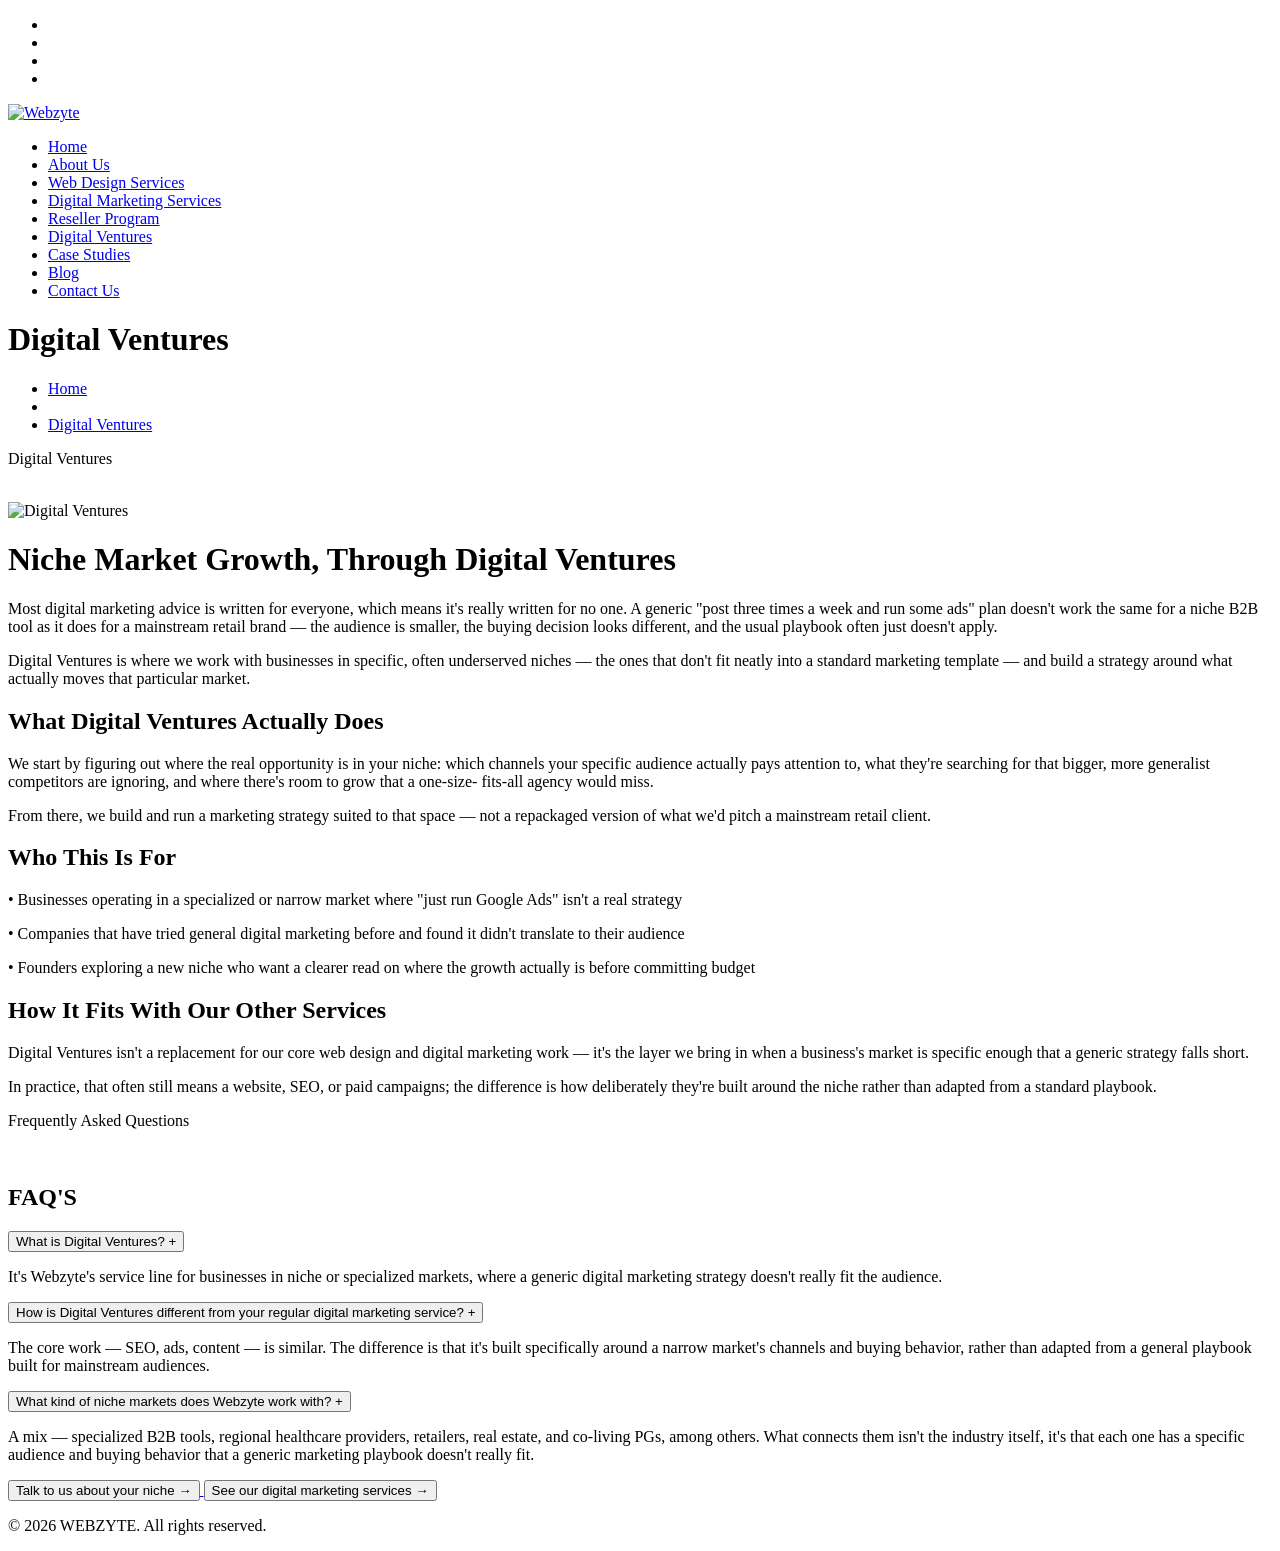
==== digital-ventures.html @ 85b888f3 "Add files via upload" ====
<!DOCTYPE html>
<html lang="en">

<head>

    <meta charset="UTF-8">
    <meta http-equiv="X-UA-Compatible" content="IE=edge">
    <meta name="viewport" content="width=device-width, initial-scale=1.0">

    <meta name="description"
        content="Webzyte's Digital Ventures helps businesses in niche markets find growth opportunities with digital marketing strategies built for their specific space.">

    <meta name="keywords"
        content="Digital Ventures, Niche Market Digital Marketing, Webzyte, Niche Marketing, Digital Marketing">

    <link rel="shortcut icon" href="images/favicon.ico" type="image/x-icon">
    <link rel="icon" href="images/favicon.ico" type="image/x-icon">

    <title>Niche Market Digital Marketing – Digital Ventures | Webzyte</title>

    <!-- CSS -->
    <link rel="stylesheet" href="plugins/css/bootstrap.min.css">
    <link rel="stylesheet" href="plugins/css/all.min.css">
    <link rel="stylesheet" href="plugins/css/owl.carousel.min.css">
    <link rel="stylesheet" href="plugins/css/style.css">
    <link rel="stylesheet" href="plugins/css/main.css">
    <link rel="stylesheet" href="plugins/css/responsive.css">
    <link rel="stylesheet" href="plugins/css/digital-ventures.css">

</head>


<body class="thetop digital-ventures-page">


    <div id="wrapper">


        <!-- =========================================
             CUSTOM CURSOR
        ========================================== -->

        <div class="box">

            <div class="custom-cursor">

                <div class="ball"></div>

            </div>

        </div>


        <!-- =========================================
             SOCIAL ICONS
        ========================================== -->

        <div class="social_fixed_icons">

            <ul class="f_s_i">

                <li>
                    <a href="#">
                        <i class="fab fa-facebook-f"></i>
                    </a>
                </li>

                <li>
                    <a href="#">
                        <i class="fab fa-twitter"></i>
                    </a>
                </li>

                <li>
                    <a href="#">
                        <i class="fab fa-instagram"></i>
                    </a>
                </li>

                <li>
                    <a href="#">
                        <i class="fab fa-youtube"></i>
                    </a>
                </li>

            </ul>

        </div>


        <!-- =========================================
             MAIN MENU
        ========================================== -->

        <div id="main_menu">

            <div class="logo">

                <a href="index.html">

                    <img src="images/logo.png"
                         alt="Webzyte"
                         class="img-responsive">

                </a>

            </div>


            <div id="nav">

                <div id="bars">

                    <a href="" onclick="return false;">

                        <i class="fas fa-bars bars"
                           aria-hidden="true"></i>

                    </a>

                    <a href="" onclick="return false;">

                        <i class="fa fa-times cross"
                           aria-hidden="true"></i>

                    </a>

                </div>

            </div>


            <div id="nav_links">
                <ul class="nav_links noselect">
                    <li><a href="index.html"> Home </a></li>
                    <li><a href="about.html"> About Us </a></li>
                    <li><a href="web-design-services.html"> Web Design Services </a></li>
                    <li><a href="digital-marketing-services.html"> Digital Marketing Services </a></li>
                    <li><a href="reseller-program.html">Reseller Program</a></li>
                    <li class="active"><a href="digital-ventures.html">Digital Ventures</a></li>
                    <li><a href="portfolio.html"> Case Studies </a></li>
                    <li><a href="blog.html">Blog</a></li>
                    <li><a href="contact.html"> Contact Us </a></li>
                </ul>
            </div>

        </div>


        <!-- =========================================
             BREADCRUMB
        ========================================== -->

        <div id="bredcum">

            <div class="container">

                <div class="row">

                    <div class="col-md-12">


                        <h1 class="bredcum_h">
                            Digital Ventures
                        </h1>


                        <ul class="bredcum_li">

                            <li>
                                <a href="index.html">
                                    Home
                                </a>
                            </li>

                            <li>
                                <i class="fa-solid fa-angle-right"></i>
                            </li>

                            <li>
                                <a href="digital-ventures.html">
                                    Digital Ventures
                                </a>
                            </li>

                        </ul>


                    </div>

                </div>

            </div>

        </div>


        <!-- =========================================
             MAIN CONTENT
        ========================================== -->

        <div id="about">

            <div class="container">


                <!-- SECTION HEADING -->

                <div class="row">

                    <div class="col-md-12">

                        <div class="secton_heading">

                            <p class="sh_p">
                                Digital Ventures
                            </p>

                            <img class="img-responsive"
                                 src="images/arrow.png"
                                 id="sh_arrow"
                                 alt="">

                        </div>

                    </div>

                </div>


                <!-- =========================================
                     INTRODUCTION
                ========================================== -->

                <div class="row"
                     id="responsive_column_reverse">


                    <div class="col-md-6">

                        <img class="img-responsive"
                             src="images/digital-ventures.png"
                             id="abt_img"
                             alt="Digital Ventures">

                    </div>


                    <div class="col-md-6">


                        <h1 class="abt_h">
                            Niche Market Growth, Through Digital Ventures
                        </h1>


                        <p class="abt_p">
                            Most digital marketing advice is written for
                            everyone, which means it's really written for no
                            one. A generic "post three times a week and run
                            some ads" plan doesn't work the same for a niche
                            B2B tool as it does for a mainstream retail brand
                            — the audience is smaller, the buying decision
                            looks different, and the usual playbook often
                            just doesn't apply.
                        </p>


                        <p class="abt_p">
                            Digital Ventures is where we work with businesses
                            in specific, often underserved niches — the ones
                            that don't fit neatly into a standard marketing
                            template — and build a strategy around what
                            actually moves that particular market.
                        </p>


                    </div>

                </div>


                <!-- =========================================
                     WHAT DIGITAL VENTURES ACTUALLY DOES
                ========================================== -->

                <div class="row">

                    <div class="col-md-12">


                        <h2 class="abt_ssh">
                            What Digital Ventures Actually Does
                        </h2>


                        <p class="abt_p">
                            We start by figuring out where the real
                            opportunity is in your niche: which channels
                            your specific audience actually pays attention
                            to, what they're searching for that bigger,
                            more generalist competitors are ignoring, and
                            where there's room to grow that a one-size-
                            fits-all agency would miss.
                        </p>


                        <p class="abt_p">
                            From there, we build and run a marketing strategy
                            suited to that space — not a repackaged version
                            of what we'd pitch a mainstream retail client.
                        </p>


                    </div>

                </div>


                <!-- =========================================
                     WHO THIS IS FOR
                ========================================== -->

                <div class="row">

                    <div class="col-md-12">


                        <h2 class="abt_ssh">
                            Who This Is For
                        </h2>


                        <p class="abt_p">
                            • Businesses operating in a specialized or narrow
                            market where "just run Google Ads" isn't a real
                            strategy
                        </p>


                        <p class="abt_p">
                            • Companies that have tried general digital
                            marketing before and found it didn't translate
                            to their audience
                        </p>


                        <p class="abt_p">
                            • Founders exploring a new niche who want a
                            clearer read on where the growth actually is
                            before committing budget
                        </p>


                    </div>

                </div>


                <!-- =========================================
                     HOW IT FITS WITH OTHER SERVICES
                ========================================== -->

                <div class="row">

                    <div class="col-md-12">


                        <h2 class="abt_ssh">
                            How It Fits With Our Other Services
                        </h2>


                        <p class="abt_p">
                            Digital Ventures isn't a replacement for our core
                            web design and digital marketing work — it's the
                            layer we bring in when a business's market is
                            specific enough that a generic strategy falls
                            short.
                        </p>


                        <p class="abt_p">
                            In practice, that often still means a website,
                            SEO, or paid campaigns; the difference is how
                            deliberately they're built around the niche
                            rather than adapted from a standard playbook.
                        </p>


                    </div>

                </div>


            </div>

        </div>


        <!-- =========================================
             FAQ
        ========================================== -->

        <section id="faq"
                 class="faq"
                 aria-labelledby="faq-heading">


            <div class="container">


                <!-- FAQ HEADING -->

                <div class="row">

                    <div class="col-md-12">

                        <div class="secton_heading">

                            <p class="sh_p">
                                Frequently Asked Questions
                            </p>

                            <img class="img-responsive"
                                 src="images/arrow.png"
                                 id="sh_arrow"
                                 alt="">

                        </div>

                    </div>

                </div>


                <div class="row">

                    <div class="col-md-12">

                        <h1 class="abt_h">
                            FAQ'S
                        </h1>

                    </div>

                </div>


                <!-- FAQ LIST -->

                <div class="row">

                    <div class="col-md-12">


                        <div class="faq-list"
                             id="faq-list">


                            <!-- FAQ 1 -->

                            <div class="faq-item open">

                                <button class="faq-q"
                                        aria-expanded="true">

                                    What is Digital Ventures?

                                    <span class="icon">
                                        +
                                    </span>

                                </button>


                                <div class="faq-a">

                                    <p>
                                        It's Webzyte's service line for
                                        businesses in niche or specialized
                                        markets, where a generic digital
                                        marketing strategy doesn't really
                                        fit the audience.
                                    </p>

                                </div>

                            </div>


                            <!-- FAQ 2 -->

                            <div class="faq-item">

                                <button class="faq-q"
                                        aria-expanded="false">

                                    How is Digital Ventures different from
                                    your regular digital marketing service?

                                    <span class="icon">
                                        +
                                    </span>

                                </button>


                                <div class="faq-a">

                                    <p>
                                        The core work — SEO, ads, content —
                                        is similar. The difference is that
                                        it's built specifically around a
                                        narrow market's channels and buying
                                        behavior, rather than adapted from
                                        a general playbook built for
                                        mainstream audiences.
                                    </p>

                                </div>

                            </div>


                            <!-- FAQ 3 -->

                            <div class="faq-item">

                                <button class="faq-q"
                                        aria-expanded="false">

                                    What kind of niche markets does Webzyte
                                    work with?

                                    <span class="icon">
                                        +
                                    </span>

                                </button>


                                <div class="faq-a">

                                    <p>
                                        A mix — specialized B2B tools,
                                        regional healthcare providers,
                                        retailers, real estate, and
                                        co-living PGs, among others. What
                                        connects them isn't the industry
                                        itself, it's that each one has a
                                        specific audience and buying behavior
                                        that a generic marketing playbook
                                        doesn't really fit.
                                    </p>

                                </div>

                            </div>


                        </div>


                        <!-- CTA BUTTONS -->

                        <div class="digital-ventures-buttons">

                            <a href="contact.html">
                               <button class="abt_btn">Talk to us about your niche →</button>
                            </a>


                            <a href="digital-marketing-services.html" ><button class="abt_btn">See our digital marketing services →</button> </a>

                        </div>


                    </div>

                </div>


            </div>

        </section>


        <!-- =========================================
             FOOTER
        ========================================== -->

        <div class="container">

            <div class="row">

                <div class="col-md-12">

                    <div id="copyrights">

                        <p class="copy_p">
                            &copy; 2026 WEBZYTE. All rights reserved.
                        </p>

                    </div>

                </div>

            </div>

        </div>


    </div>


    <!-- SCROLL TOP -->

    <div class="scrolltop">

        <div class="scroll icon">

            <i class="fa fa-4x fa-angle-up"></i>

        </div>

    </div>


    <!-- JAVASCRIPT -->

    <script src="plugins/js/jquery.min.js"></script>
    <script src="plugins/js/bootstrap.min.js"></script>
    <script src="plugins/js/owl.carousel.min.js"></script>
    <script src="plugins/js/main.js"></script>
    <script src="plugins/js/imgpopup.js"></script>


</body>

</html>
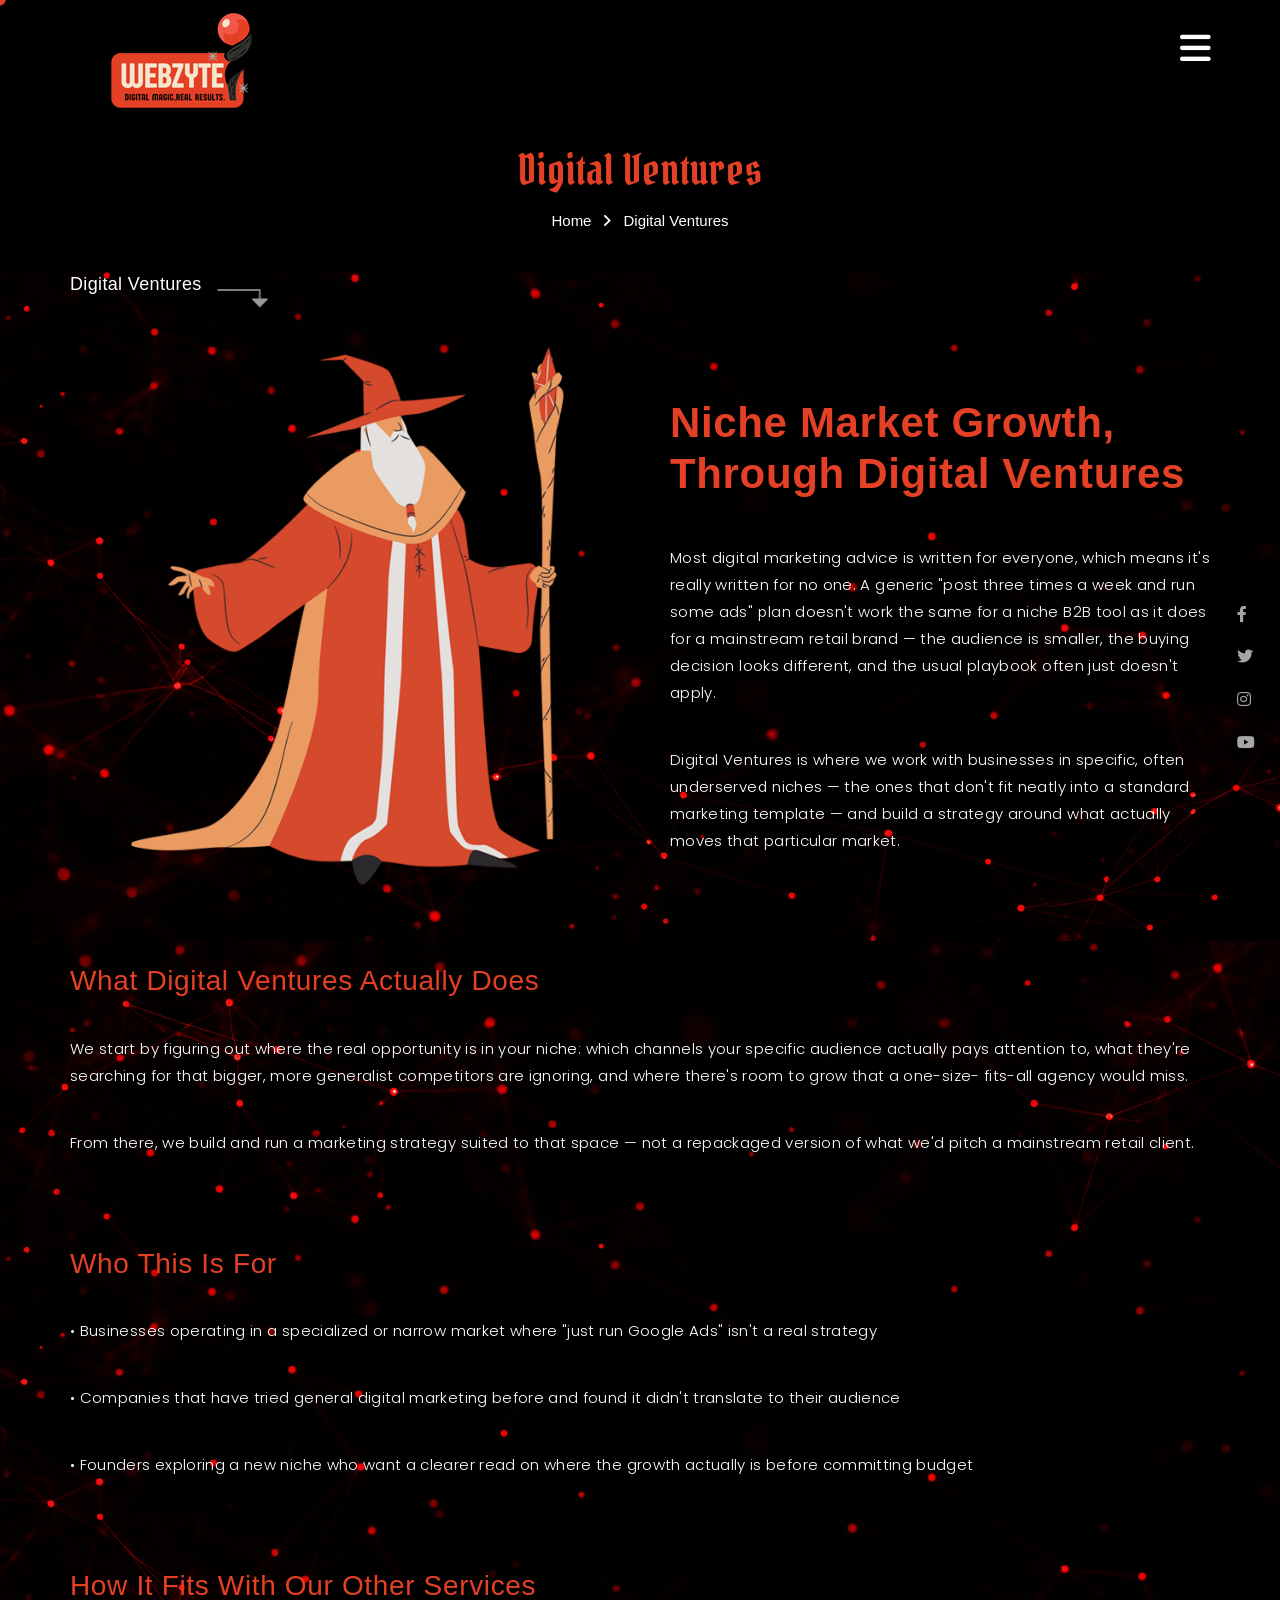
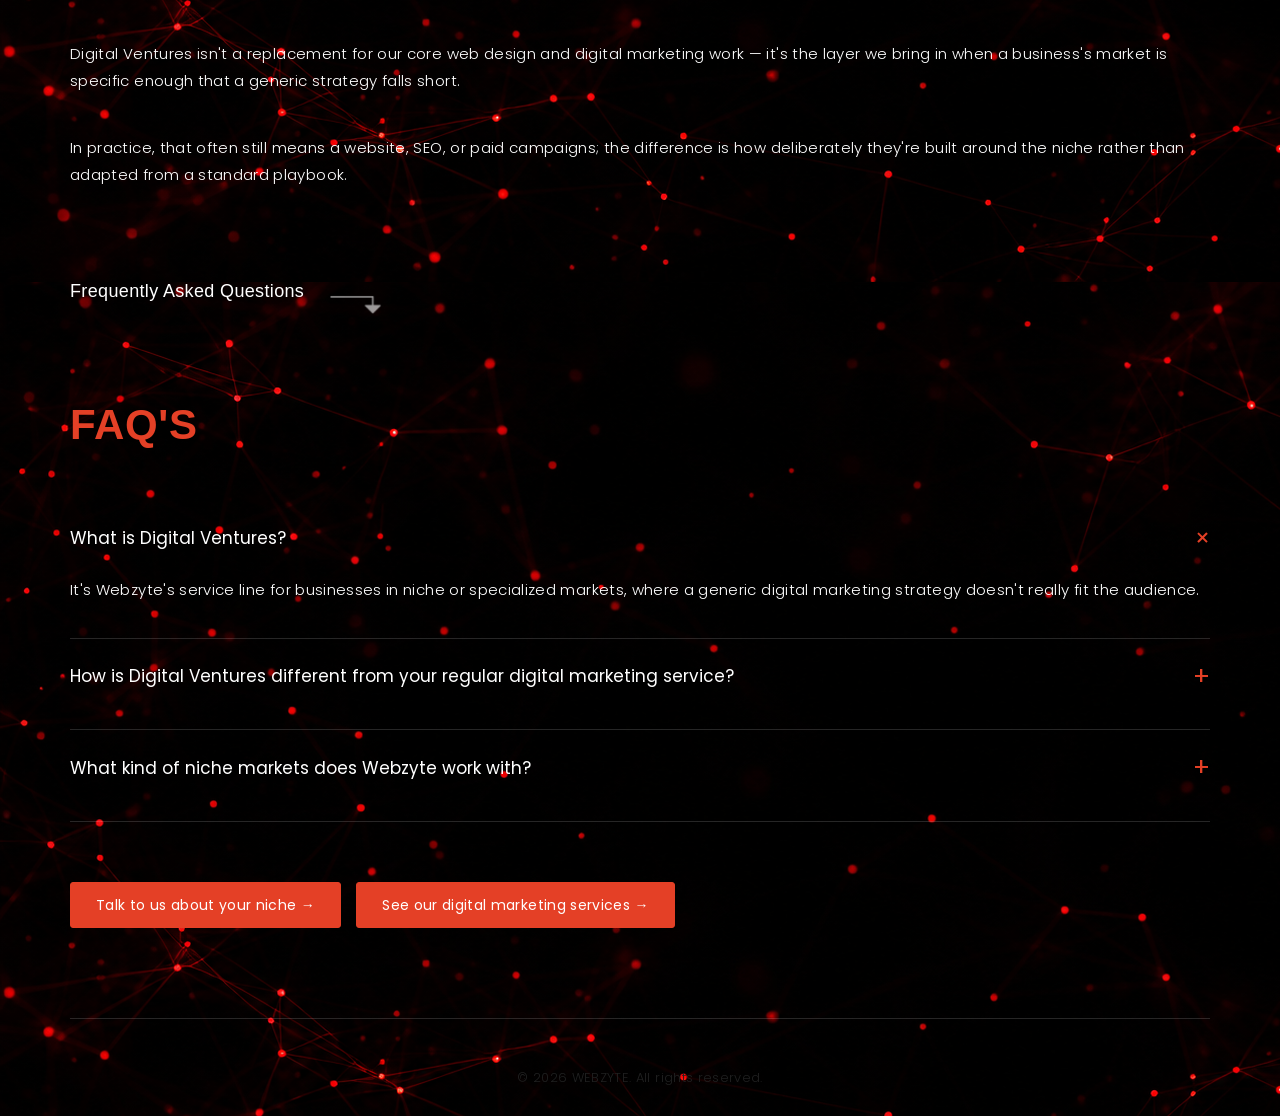
==== commit c625a8ff: "commit" ====
--- a/digital-ventures.html
+++ b/digital-ventures.html
@@ -1,641 +1,641 @@
-<!DOCTYPE html>
-<html lang="en">
-
-<head>
-
-    <meta charset="UTF-8">
-    <meta http-equiv="X-UA-Compatible" content="IE=edge">
-    <meta name="viewport" content="width=device-width, initial-scale=1.0">
-
-    <meta name="description"
-        content="Webzyte's Digital Ventures helps businesses in niche markets find growth opportunities with digital marketing strategies built for their specific space.">
-
-    <meta name="keywords"
-        content="Digital Ventures, Niche Market Digital Marketing, Webzyte, Niche Marketing, Digital Marketing">
-
-    <link rel="shortcut icon" href="images/favicon.ico" type="image/x-icon">
-    <link rel="icon" href="images/favicon.ico" type="image/x-icon">
-
-    <title>Niche Market Digital Marketing – Digital Ventures | Webzyte</title>
-
-    <!-- CSS -->
-    <link rel="stylesheet" href="plugins/css/bootstrap.min.css">
-    <link rel="stylesheet" href="plugins/css/all.min.css">
-    <link rel="stylesheet" href="plugins/css/owl.carousel.min.css">
-    <link rel="stylesheet" href="plugins/css/style.css">
-    <link rel="stylesheet" href="plugins/css/main.css">
-    <link rel="stylesheet" href="plugins/css/responsive.css">
-    <link rel="stylesheet" href="plugins/css/digital-ventures.css">
-
-</head>
-
-
-<body class="thetop digital-ventures-page">
-
-
-    <div id="wrapper">
-
-
-        <!-- =========================================
-             CUSTOM CURSOR
-        ========================================== -->
-
-        <div class="box">
-
-            <div class="custom-cursor">
-
-                <div class="ball"></div>
-
-            </div>
-
-        </div>
-
-
-        <!-- =========================================
-             SOCIAL ICONS
-        ========================================== -->
-
-        <div class="social_fixed_icons">
-
-            <ul class="f_s_i">
-
-                <li>
-                    <a href="#">
-                        <i class="fab fa-facebook-f"></i>
-                    </a>
-                </li>
-
-                <li>
-                    <a href="#">
-                        <i class="fab fa-twitter"></i>
-                    </a>
-                </li>
-
-                <li>
-                    <a href="#">
-                        <i class="fab fa-instagram"></i>
-                    </a>
-                </li>
-
-                <li>
-                    <a href="#">
-                        <i class="fab fa-youtube"></i>
-                    </a>
-                </li>
-
-            </ul>
-
-        </div>
-
-
-        <!-- =========================================
-             MAIN MENU
-        ========================================== -->
-
-        <div id="main_menu">
-
-            <div class="logo">
-
-                <a href="index.html">
-
-                    <img src="images/logo.png"
-                         alt="Webzyte"
-                         class="img-responsive">
-
-                </a>
-
-            </div>
-
-
-            <div id="nav">
-
-                <div id="bars">
-
-                    <a href="" onclick="return false;">
-
-                        <i class="fas fa-bars bars"
-                           aria-hidden="true"></i>
-
-                    </a>
-
-                    <a href="" onclick="return false;">
-
-                        <i class="fa fa-times cross"
-                           aria-hidden="true"></i>
-
-                    </a>
-
-                </div>
-
-            </div>
-
-
-            <div id="nav_links">
-                <ul class="nav_links noselect">
-                    <li><a href="index.html"> Home </a></li>
-                    <li><a href="about.html"> About Us </a></li>
-                    <li><a href="web-design-services.html"> Web Design Services </a></li>
-                    <li><a href="digital-marketing-services.html"> Digital Marketing Services </a></li>
-                    <li><a href="reseller-program.html">Reseller Program</a></li>
-                    <li class="active"><a href="digital-ventures.html">Digital Ventures</a></li>
-                    <li><a href="portfolio.html"> Case Studies </a></li>
-                    <li><a href="blog.html">Blog</a></li>
-                    <li><a href="contact.html"> Contact Us </a></li>
-                </ul>
-            </div>
-
-        </div>
-
-
-        <!-- =========================================
-             BREADCRUMB
-        ========================================== -->
-
-        <div id="bredcum">
-
-            <div class="container">
-
-                <div class="row">
-
-                    <div class="col-md-12">
-
-
-                        <h1 class="bredcum_h">
-                            Digital Ventures
-                        </h1>
-
-
-                        <ul class="bredcum_li">
-
-                            <li>
-                                <a href="index.html">
-                                    Home
-                                </a>
-                            </li>
-
-                            <li>
-                                <i class="fa-solid fa-angle-right"></i>
-                            </li>
-
-                            <li>
-                                <a href="digital-ventures.html">
-                                    Digital Ventures
-                                </a>
-                            </li>
-
-                        </ul>
-
-
-                    </div>
-
-                </div>
-
-            </div>
-
-        </div>
-
-
-        <!-- =========================================
-             MAIN CONTENT
-        ========================================== -->
-
-        <div id="about">
-
-            <div class="container">
-
-
-                <!-- SECTION HEADING -->
-
-                <div class="row">
-
-                    <div class="col-md-12">
-
-                        <div class="secton_heading">
-
-                            <p class="sh_p">
-                                Digital Ventures
-                            </p>
-
-                            <img class="img-responsive"
-                                 src="images/arrow.png"
-                                 id="sh_arrow"
-                                 alt="">
-
-                        </div>
-
-                    </div>
-
-                </div>
-
-
-                <!-- =========================================
-                     INTRODUCTION
-                ========================================== -->
-
-                <div class="row"
-                     id="responsive_column_reverse">
-
-
-                    <div class="col-md-6">
-
-                        <img class="img-responsive"
-                             src="images/digital-ventures.png"
-                             id="abt_img"
-                             alt="Digital Ventures">
-
-                    </div>
-
-
-                    <div class="col-md-6">
-
-
-                        <h1 class="abt_h">
-                            Niche Market Growth, Through Digital Ventures
-                        </h1>
-
-
-                        <p class="abt_p">
-                            Most digital marketing advice is written for
-                            everyone, which means it's really written for no
-                            one. A generic "post three times a week and run
-                            some ads" plan doesn't work the same for a niche
-                            B2B tool as it does for a mainstream retail brand
-                            — the audience is smaller, the buying decision
-                            looks different, and the usual playbook often
-                            just doesn't apply.
-                        </p>
-
-
-                        <p class="abt_p">
-                            Digital Ventures is where we work with businesses
-                            in specific, often underserved niches — the ones
-                            that don't fit neatly into a standard marketing
-                            template — and build a strategy around what
-                            actually moves that particular market.
-                        </p>
-
-
-                    </div>
-
-                </div>
-
-
-                <!-- =========================================
-                     WHAT DIGITAL VENTURES ACTUALLY DOES
-                ========================================== -->
-
-                <div class="row">
-
-                    <div class="col-md-12">
-
-
-                        <h2 class="abt_ssh">
-                            What Digital Ventures Actually Does
-                        </h2>
-
-
-                        <p class="abt_p">
-                            We start by figuring out where the real
-                            opportunity is in your niche: which channels
-                            your specific audience actually pays attention
-                            to, what they're searching for that bigger,
-                            more generalist competitors are ignoring, and
-                            where there's room to grow that a one-size-
-                            fits-all agency would miss.
-                        </p>
-
-
-                        <p class="abt_p">
-                            From there, we build and run a marketing strategy
-                            suited to that space — not a repackaged version
-                            of what we'd pitch a mainstream retail client.
-                        </p>
-
-
-                    </div>
-
-                </div>
-
-
-                <!-- =========================================
-                     WHO THIS IS FOR
-                ========================================== -->
-
-                <div class="row">
-
-                    <div class="col-md-12">
-
-
-                        <h2 class="abt_ssh">
-                            Who This Is For
-                        </h2>
-
-
-                        <p class="abt_p">
-                            • Businesses operating in a specialized or narrow
-                            market where "just run Google Ads" isn't a real
-                            strategy
-                        </p>
-
-
-                        <p class="abt_p">
-                            • Companies that have tried general digital
-                            marketing before and found it didn't translate
-                            to their audience
-                        </p>
-
-
-                        <p class="abt_p">
-                            • Founders exploring a new niche who want a
-                            clearer read on where the growth actually is
-                            before committing budget
-                        </p>
-
-
-                    </div>
-
-                </div>
-
-
-                <!-- =========================================
-                     HOW IT FITS WITH OTHER SERVICES
-                ========================================== -->
-
-                <div class="row">
-
-                    <div class="col-md-12">
-
-
-                        <h2 class="abt_ssh">
-                            How It Fits With Our Other Services
-                        </h2>
-
-
-                        <p class="abt_p">
-                            Digital Ventures isn't a replacement for our core
-                            web design and digital marketing work — it's the
-                            layer we bring in when a business's market is
-                            specific enough that a generic strategy falls
-                            short.
-                        </p>
-
-
-                        <p class="abt_p">
-                            In practice, that often still means a website,
-                            SEO, or paid campaigns; the difference is how
-                            deliberately they're built around the niche
-                            rather than adapted from a standard playbook.
-                        </p>
-
-
-                    </div>
-
-                </div>
-
-
-            </div>
-
-        </div>
-
-
-        <!-- =========================================
-             FAQ
-        ========================================== -->
-
-        <section id="faq"
-                 class="faq"
-                 aria-labelledby="faq-heading">
-
-
-            <div class="container">
-
-
-                <!-- FAQ HEADING -->
-
-                <div class="row">
-
-                    <div class="col-md-12">
-
-                        <div class="secton_heading">
-
-                            <p class="sh_p">
-                                Frequently Asked Questions
-                            </p>
-
-                            <img class="img-responsive"
-                                 src="images/arrow.png"
-                                 id="sh_arrow"
-                                 alt="">
-
-                        </div>
-
-                    </div>
-
-                </div>
-
-
-                <div class="row">
-
-                    <div class="col-md-12">
-
-                        <h1 class="abt_h">
-                            FAQ'S
-                        </h1>
-
-                    </div>
-
-                </div>
-
-
-                <!-- FAQ LIST -->
-
-                <div class="row">
-
-                    <div class="col-md-12">
-
-
-                        <div class="faq-list"
-                             id="faq-list">
-
-
-                            <!-- FAQ 1 -->
-
-                            <div class="faq-item open">
-
-                                <button class="faq-q"
-                                        aria-expanded="true">
-
-                                    What is Digital Ventures?
-
-                                    <span class="icon">
-                                        +
-                                    </span>
-
-                                </button>
-
-
-                                <div class="faq-a">
-
-                                    <p>
-                                        It's Webzyte's service line for
-                                        businesses in niche or specialized
-                                        markets, where a generic digital
-                                        marketing strategy doesn't really
-                                        fit the audience.
-                                    </p>
-
-                                </div>
-
-                            </div>
-
-
-                            <!-- FAQ 2 -->
-
-                            <div class="faq-item">
-
-                                <button class="faq-q"
-                                        aria-expanded="false">
-
-                                    How is Digital Ventures different from
-                                    your regular digital marketing service?
-
-                                    <span class="icon">
-                                        +
-                                    </span>
-
-                                </button>
-
-
-                                <div class="faq-a">
-
-                                    <p>
-                                        The core work — SEO, ads, content —
-                                        is similar. The difference is that
-                                        it's built specifically around a
-                                        narrow market's channels and buying
-                                        behavior, rather than adapted from
-                                        a general playbook built for
-                                        mainstream audiences.
-                                    </p>
-
-                                </div>
-
-                            </div>
-
-
-                            <!-- FAQ 3 -->
-
-                            <div class="faq-item">
-
-                                <button class="faq-q"
-                                        aria-expanded="false">
-
-                                    What kind of niche markets does Webzyte
-                                    work with?
-
-                                    <span class="icon">
-                                        +
-                                    </span>
-
-                                </button>
-
-
-                                <div class="faq-a">
-
-                                    <p>
-                                        A mix — specialized B2B tools,
-                                        regional healthcare providers,
-                                        retailers, real estate, and
-                                        co-living PGs, among others. What
-                                        connects them isn't the industry
-                                        itself, it's that each one has a
-                                        specific audience and buying behavior
-                                        that a generic marketing playbook
-                                        doesn't really fit.
-                                    </p>
-
-                                </div>
-
-                            </div>
-
-
-                        </div>
-
-
-                        <!-- CTA BUTTONS -->
-
-                        <div class="digital-ventures-buttons">
-
-                            <a href="contact.html">
-                               <button class="abt_btn">Talk to us about your niche →</button>
-                            </a>
-
-
-                            <a href="digital-marketing-services.html" ><button class="abt_btn">See our digital marketing services →</button> </a>
-
-                        </div>
-
-
-                    </div>
-
-                </div>
-
-
-            </div>
-
-        </section>
-
-
-        <!-- =========================================
-             FOOTER
-        ========================================== -->
-
-        <div class="container">
-
-            <div class="row">
-
-                <div class="col-md-12">
-
-                    <div id="copyrights">
-
-                        <p class="copy_p">
-                            &copy; 2026 WEBZYTE. All rights reserved.
-                        </p>
-
-                    </div>
-
-                </div>
-
-            </div>
-
-        </div>
-
-
-    </div>
-
-
-    <!-- SCROLL TOP -->
-
-    <div class="scrolltop">
-
-        <div class="scroll icon">
-
-            <i class="fa fa-4x fa-angle-up"></i>
-
-        </div>
-
-    </div>
-
-
-    <!-- JAVASCRIPT -->
-
-    <script src="plugins/js/jquery.min.js"></script>
-    <script src="plugins/js/bootstrap.min.js"></script>
-    <script src="plugins/js/owl.carousel.min.js"></script>
-    <script src="plugins/js/main.js"></script>
-    <script src="plugins/js/imgpopup.js"></script>
-
-
-</body>
-
+<!DOCTYPE html>
+<html lang="en">
+
+<head>
+
+    <meta charset="UTF-8">
+    <meta http-equiv="X-UA-Compatible" content="IE=edge">
+    <meta name="viewport" content="width=device-width, initial-scale=1.0">
+
+    <meta name="description"
+        content="Webzyte's Digital Ventures helps businesses in niche markets find growth opportunities with digital marketing strategies built for their specific space.">
+
+    <meta name="keywords"
+        content="Digital Ventures, Niche Market Digital Marketing, Webzyte, Niche Marketing, Digital Marketing">
+
+    <link rel="shortcut icon" href="images/favicon.ico" type="image/x-icon">
+    <link rel="icon" href="images/favicon.ico" type="image/x-icon">
+
+    <title>Niche Market Digital Marketing – Digital Ventures | Webzyte</title>
+
+    <!-- CSS -->
+    <link rel="stylesheet" href="plugins/css/bootstrap.min.css">
+    <link rel="stylesheet" href="plugins/css/all.min.css">
+    <link rel="stylesheet" href="plugins/css/owl.carousel.min.css">
+    <link rel="stylesheet" href="plugins/css/style.css">
+    <link rel="stylesheet" href="plugins/css/main.css">
+    <link rel="stylesheet" href="plugins/css/responsive.css">
+    <link rel="stylesheet" href="plugins/css/digital-ventures.css">
+
+</head>
+
+
+<body class="thetop digital-ventures-page">
+
+
+    <div id="wrapper">
+
+
+        <!-- =========================================
+             CUSTOM CURSOR
+        ========================================== -->
+
+        <div class="box">
+
+            <div class="custom-cursor">
+
+                <div class="ball"></div>
+
+            </div>
+
+        </div>
+
+
+        <!-- =========================================
+             SOCIAL ICONS
+        ========================================== -->
+
+        <div class="social_fixed_icons">
+
+            <ul class="f_s_i">
+
+                <li>
+                    <a href="#">
+                        <i class="fab fa-facebook-f"></i>
+                    </a>
+                </li>
+
+                <li>
+                    <a href="#">
+                        <i class="fab fa-twitter"></i>
+                    </a>
+                </li>
+
+                <li>
+                    <a href="#">
+                        <i class="fab fa-instagram"></i>
+                    </a>
+                </li>
+
+                <li>
+                    <a href="#">
+                        <i class="fab fa-youtube"></i>
+                    </a>
+                </li>
+
+            </ul>
+
+        </div>
+
+
+        <!-- =========================================
+             MAIN MENU
+        ========================================== -->
+
+        <div id="main_menu">
+
+            <div class="logo">
+
+                <a href="index.html">
+
+                    <img src="images/logo.png"
+                         alt="Webzyte"
+                         class="img-responsive">
+
+                </a>
+
+            </div>
+
+
+            <div id="nav">
+
+                <div id="bars">
+
+                    <a href="" onclick="return false;">
+
+                        <i class="fas fa-bars bars"
+                           aria-hidden="true"></i>
+
+                    </a>
+
+                    <a href="" onclick="return false;">
+
+                        <i class="fa fa-times cross"
+                           aria-hidden="true"></i>
+
+                    </a>
+
+                </div>
+
+            </div>
+
+
+            <div id="nav_links">
+                <ul class="nav_links noselect">
+                    <li><a href="index.html"> Home </a></li>
+                    <li><a href="about.html"> About Us </a></li>
+                    <li><a href="web-design-services.html"> Web Design Services </a></li>
+                    <li><a href="digital-marketing-services.html"> Digital Marketing Services </a></li>
+                    <li><a href="reseller-program.html">Reseller Program</a></li>
+                    <li class="active"><a href="digital-ventures.html">Digital Ventures</a></li>
+                    <li><a href="portfolio.html"> Case Studies </a></li>
+                    <li><a href="blog.html">Blog</a></li>
+                    <li><a href="contact.html"> Contact Us </a></li>
+                </ul>
+            </div>
+
+        </div>
+
+
+        <!-- =========================================
+             BREADCRUMB
+        ========================================== -->
+
+        <div id="bredcum">
+
+            <div class="container">
+
+                <div class="row">
+
+                    <div class="col-md-12">
+
+
+                        <h1 class="bredcum_h">
+                            Digital Ventures
+                        </h1>
+
+
+                        <ul class="bredcum_li">
+
+                            <li>
+                                <a href="index.html">
+                                    Home
+                                </a>
+                            </li>
+
+                            <li>
+                                <i class="fa-solid fa-angle-right"></i>
+                            </li>
+
+                            <li>
+                                <a href="digital-ventures.html">
+                                    Digital Ventures
+                                </a>
+                            </li>
+
+                        </ul>
+
+
+                    </div>
+
+                </div>
+
+            </div>
+
+        </div>
+
+
+        <!-- =========================================
+             MAIN CONTENT
+        ========================================== -->
+
+        <div id="about">
+
+            <div class="container">
+
+
+                <!-- SECTION HEADING -->
+
+                <div class="row">
+
+                    <div class="col-md-12">
+
+                        <div class="secton_heading">
+
+                            <p class="sh_p">
+                                Digital Ventures
+                            </p>
+
+                            <img class="img-responsive"
+                                 src="images/arrow.png"
+                                 id="sh_arrow"
+                                 alt="">
+
+                        </div>
+
+                    </div>
+
+                </div>
+
+
+                <!-- =========================================
+                     INTRODUCTION
+                ========================================== -->
+
+                <div class="row"
+                     id="responsive_column_reverse">
+
+
+                    <div class="col-md-6">
+
+                        <img class="img-responsive"
+                             src="images/digital-ventures.png"
+                             id="abt_img"
+                             alt="Digital Ventures">
+
+                    </div>
+
+
+                    <div class="col-md-6">
+
+
+                        <h1 class="abt_h">
+                            Niche Market Growth, Through Digital Ventures
+                        </h1>
+
+
+                        <p class="abt_p">
+                            Most digital marketing advice is written for
+                            everyone, which means it's really written for no
+                            one. A generic "post three times a week and run
+                            some ads" plan doesn't work the same for a niche
+                            B2B tool as it does for a mainstream retail brand
+                            — the audience is smaller, the buying decision
+                            looks different, and the usual playbook often
+                            just doesn't apply.
+                        </p>
+
+
+                        <p class="abt_p">
+                            Digital Ventures is where we work with businesses
+                            in specific, often underserved niches — the ones
+                            that don't fit neatly into a standard marketing
+                            template — and build a strategy around what
+                            actually moves that particular market.
+                        </p>
+
+
+                    </div>
+
+                </div>
+
+
+                <!-- =========================================
+                     WHAT DIGITAL VENTURES ACTUALLY DOES
+                ========================================== -->
+
+                <div class="row">
+
+                    <div class="col-md-12">
+
+
+                        <h2 class="abt_ssh">
+                            What Digital Ventures Actually Does
+                        </h2>
+
+
+                        <p class="abt_p">
+                            We start by figuring out where the real
+                            opportunity is in your niche: which channels
+                            your specific audience actually pays attention
+                            to, what they're searching for that bigger,
+                            more generalist competitors are ignoring, and
+                            where there's room to grow that a one-size-
+                            fits-all agency would miss.
+                        </p>
+
+
+                        <p class="abt_p">
+                            From there, we build and run a marketing strategy
+                            suited to that space — not a repackaged version
+                            of what we'd pitch a mainstream retail client.
+                        </p>
+
+
+                    </div>
+
+                </div>
+
+
+                <!-- =========================================
+                     WHO THIS IS FOR
+                ========================================== -->
+
+                <div class="row">
+
+                    <div class="col-md-12">
+
+
+                        <h2 class="abt_ssh">
+                            Who This Is For
+                        </h2>
+
+
+                        <p class="abt_p">
+                            • Businesses operating in a specialized or narrow
+                            market where "just run Google Ads" isn't a real
+                            strategy
+                        </p>
+
+
+                        <p class="abt_p">
+                            • Companies that have tried general digital
+                            marketing before and found it didn't translate
+                            to their audience
+                        </p>
+
+
+                        <p class="abt_p">
+                            • Founders exploring a new niche who want a
+                            clearer read on where the growth actually is
+                            before committing budget
+                        </p>
+
+
+                    </div>
+
+                </div>
+
+
+                <!-- =========================================
+                     HOW IT FITS WITH OTHER SERVICES
+                ========================================== -->
+
+                <div class="row">
+
+                    <div class="col-md-12">
+
+
+                        <h2 class="abt_ssh">
+                            How It Fits With Our Other Services
+                        </h2>
+
+
+                        <p class="abt_p">
+                            Digital Ventures isn't a replacement for our core
+                            web design and digital marketing work — it's the
+                            layer we bring in when a business's market is
+                            specific enough that a generic strategy falls
+                            short.
+                        </p>
+
+
+                        <p class="abt_p">
+                            In practice, that often still means a website,
+                            SEO, or paid campaigns; the difference is how
+                            deliberately they're built around the niche
+                            rather than adapted from a standard playbook.
+                        </p>
+
+
+                    </div>
+
+                </div>
+
+
+            </div>
+
+        </div>
+
+
+        <!-- =========================================
+             FAQ
+        ========================================== -->
+
+        <section id="faq"
+                 class="faq"
+                 aria-labelledby="faq-heading">
+
+
+            <div class="container">
+
+
+                <!-- FAQ HEADING -->
+
+                <div class="row">
+
+                    <div class="col-md-12">
+
+                        <div class="secton_heading">
+
+                            <p class="sh_p">
+                                Frequently Asked Questions
+                            </p>
+
+                            <img class="img-responsive"
+                                 src="images/arrow.png"
+                                 id="sh_arrow"
+                                 alt="">
+
+                        </div>
+
+                    </div>
+
+                </div>
+
+
+                <div class="row">
+
+                    <div class="col-md-12">
+
+                        <h1 class="abt_h">
+                            FAQ'S
+                        </h1>
+
+                    </div>
+
+                </div>
+
+
+                <!-- FAQ LIST -->
+
+                <div class="row">
+
+                    <div class="col-md-12">
+
+
+                        <div class="faq-list"
+                             id="faq-list">
+
+
+                            <!-- FAQ 1 -->
+
+                            <div class="faq-item open">
+
+                                <button class="faq-q"
+                                        aria-expanded="true">
+
+                                    What is Digital Ventures?
+
+                                    <span class="icon">
+                                        +
+                                    </span>
+
+                                </button>
+
+
+                                <div class="faq-a">
+
+                                    <p>
+                                        It's Webzyte's service line for
+                                        businesses in niche or specialized
+                                        markets, where a generic digital
+                                        marketing strategy doesn't really
+                                        fit the audience.
+                                    </p>
+
+                                </div>
+
+                            </div>
+
+
+                            <!-- FAQ 2 -->
+
+                            <div class="faq-item">
+
+                                <button class="faq-q"
+                                        aria-expanded="false">
+
+                                    How is Digital Ventures different from
+                                    your regular digital marketing service?
+
+                                    <span class="icon">
+                                        +
+                                    </span>
+
+                                </button>
+
+
+                                <div class="faq-a">
+
+                                    <p>
+                                        The core work — SEO, ads, content —
+                                        is similar. The difference is that
+                                        it's built specifically around a
+                                        narrow market's channels and buying
+                                        behavior, rather than adapted from
+                                        a general playbook built for
+                                        mainstream audiences.
+                                    </p>
+
+                                </div>
+
+                            </div>
+
+
+                            <!-- FAQ 3 -->
+
+                            <div class="faq-item">
+
+                                <button class="faq-q"
+                                        aria-expanded="false">
+
+                                    What kind of niche markets does Webzyte
+                                    work with?
+
+                                    <span class="icon">
+                                        +
+                                    </span>
+
+                                </button>
+
+
+                                <div class="faq-a">
+
+                                    <p>
+                                        A mix — specialized B2B tools,
+                                        regional healthcare providers,
+                                        retailers, real estate, and
+                                        co-living PGs, among others. What
+                                        connects them isn't the industry
+                                        itself, it's that each one has a
+                                        specific audience and buying behavior
+                                        that a generic marketing playbook
+                                        doesn't really fit.
+                                    </p>
+
+                                </div>
+
+                            </div>
+
+
+                        </div>
+
+
+                        <!-- CTA BUTTONS -->
+
+                        <div class="digital-ventures-buttons">
+
+                            <a href="contact.html">
+                               <button class="abt_btn">Talk to us about your niche →</button>
+                            </a>
+
+
+                            <a href="digital-marketing-services.html" ><button class="abt_btn">See our digital marketing services →</button> </a>
+
+                        </div>
+
+
+                    </div>
+
+                </div>
+
+
+            </div>
+
+        </section>
+
+
+        <!-- =========================================
+             FOOTER
+        ========================================== -->
+
+        <div class="container">
+
+            <div class="row">
+
+                <div class="col-md-12">
+
+                    <div id="copyrights">
+
+                        <p class="copy_p">
+                            &copy; 2026 WEBZYTE. All rights reserved.
+                        </p>
+
+                    </div>
+
+                </div>
+
+            </div>
+
+        </div>
+
+
+    </div>
+
+
+    <!-- SCROLL TOP -->
+
+    <div class="scrolltop">
+
+        <div class="scroll icon">
+
+            <i class="fa fa-4x fa-angle-up"></i>
+
+        </div>
+
+    </div>
+
+
+    <!-- JAVASCRIPT -->
+
+    <script src="plugins/js/jquery.min.js"></script>
+    <script src="plugins/js/bootstrap.min.js"></script>
+    <script src="plugins/js/owl.carousel.min.js"></script>
+    <script src="plugins/js/main.js"></script>
+    <script src="plugins/js/imgpopup.js"></script>
+
+
+</body>
+
 </html>
--- a/plugins/css/style.css
+++ b/plugins/css/style.css
@@ -0,0 +1,3032 @@
+
+
+
+* {
+    text-shadow: none !important;
+}
+
+body {
+    font-size: 15px !important;
+    -webkit-font-smoothing: antialiased;
+    -moz-font-smoothing: antialiased;
+    -o-font-smoothing: antialiased;
+    
+}
+.thetop{
+background-image: url(/images/backgroun.jpeg);
+}
+
+a {
+    text-decoration: none;
+    color: inherit !important;
+    background: inherit !important;
+    display: contents;
+}
+
+a:hover {
+    text-decoration: none;
+    background: inherit !important;
+    color: inherit !important;
+}
+a:focus {
+    text-decoration: none;
+    background: inherit !important;
+    color: inherit !important;
+}
+
+.no-gutter>[class*='col-'] {
+    padding-right: 0 !important;
+    padding-left: 0 !important;
+}
+
+.no-margin {
+    margin-left: 0 !important;
+    margin-right: 0 !important;
+}
+
+p {
+    color: var(--secondary-color);
+    font-family: 'Poppins', sans-serif;
+    font-weight: 300;
+    line-height: 27px;
+}
+
+ol,
+ul {
+    margin: 0 !important;
+}
+
+p,
+h1,
+h2,
+h3,
+h4,
+h5,
+h6 {
+    margin: 0 !important;
+    padding: 0 !important;
+}
+
+
+.pt-5 {
+    padding-top: 5px !important;
+}
+
+.pb-5 {
+    padding-bottom: 5px !important;
+}
+
+.pb-50 {
+    padding-bottom: 50px !important;
+}
+
+.pt-10 {
+    padding-top: 10px !important;
+}
+
+.pb-10 {
+    padding-bottom: 10px !important;
+}
+
+.pt-15 {
+    padding-top: 15px !important;
+}
+
+.pb-15 {
+    padding-bottom: 15px !important;
+}
+
+.pt-20 {
+    padding-top: 20px !important;
+}
+
+.pb-20 {
+    padding-bottom: 20px !important;
+}
+
+.pt-25 {
+    padding-top: 25px !important;
+}
+
+.pb-25 {
+    padding-bottom: 25px !important;
+}
+
+.pt-30 {
+    padding-top: 30px !important;
+}
+
+.pb-30 {
+    padding-bottom: 30px !important;
+}
+
+.pt-35 {
+    padding-top: 35px !important;
+}
+
+.pt-40 {
+    padding-top: 40px !important;
+}
+
+.pt-50 {
+    padding-top: 50px !important;
+}
+
+.pt-60 {
+    padding-top: 60px !important;
+}
+
+.mt-30 {
+    margin-top: 30px !important;
+}
+
+.pt-70 {
+    padding-top: 70px !important;
+}
+
+.pb-70 {
+    padding-bottom: 70px !important;
+}
+
+.mt-20 {
+    margin-top: 20px !important;
+}
+
+.rm-0 {
+    margin: 0 !important;
+}
+
+#wrapper {
+    width: 100%;
+    height: auto;
+}
+
+/* top scroll  */
+
+
+.scrolltop {
+    width: 100%;
+    margin: 0 auto;
+    position: fixed;
+    bottom: 20px;
+    right: 0px;
+    z-index: 9997;
+}
+
+.scroll {
+    position: absolute;
+    right: 20px;
+    bottom: 15px;
+    background: var(--highlight-color);
+    padding: 9px 12px;
+    border-radius: 5px;
+    text-align: center;
+    margin: 0 0 0 0;
+    cursor: pointer;
+    line-height: 0;
+    transition: 0.5s;
+    -moz-transition: 0.5s;
+    -webkit-transition: 0.5s;
+    -o-transition: 0.5s;
+    box-shadow: 0px 0px 20px 0px rgba(0, 0, 0, .4);
+    color: var(--primary-color);
+}
+
+.scroll:hover {
+    background: var(--secondary-color);
+    transition: 0.5s;
+    -moz-transition: 0.5s;
+    -webkit-transition: 0.5s;
+    -o-transition: 0.5s;
+}
+
+.scroll:hover .fa {
+    padding-top: -10px;
+}
+
+.scroll .fa {
+    font-size: 20px;
+    transition: 0.5s;
+    -moz-transition: 0.5s;
+    -webkit-transition: 0.5s;
+    -o-transition: 0.5s;
+}
+
+
+/* gallery  */
+
+
+
+.gallery {
+    padding: 0px 0;
+}
+
+.img-top {
+    position: relative;
+}
+
+.sap_tabs {
+    clear: both;
+    /* margin-top: 30px !important; */
+}
+
+.top1 {
+    margin-top: 2%;
+}
+
+.resp-tabs-list {
+    list-style: none;
+    padding: 2em 9px 1em;
+    margin: 0 auto;
+    text-align: center;
+}
+
+.resp-tab-item {
+    color: #fff;
+    font-size: 1.1em;
+    cursor: pointer;
+    padding: 5px 15px;
+    display: inline-block;
+    margin: 0;
+    text-align: center;
+    list-style: none;
+    outline: none;
+    -webkit-transition: all 0.3s ease-out;
+    -moz-transition: all 0.3s ease-out;
+    -ms-transition: all 0.3s ease-out;
+    -o-transition: all 0.3s ease-out;
+    transition: all 0.3s ease-out;
+    text-transform: capitalize;
+    margin: 7px 1em;
+    font-size: 15px;
+    letter-spacing: 0.3px;
+    background: none;
+    font-family: 'Montserrat', sans-serif;
+    /* border-radius: 50px; */
+    color: var(--text-color);
+    letter-spacing: 0.3px;
+    border: 2px solid var(--text-color);
+}
+
+.resp-tab-active {
+    background: var(--primary-color);
+    text-shadow: none;
+    border-color: var(--primary-color);
+    color: var(--text-color);
+}
+
+.resp-tab-item:hover {
+    background: var(--highlight-color);
+    color: var(--text-color);
+}
+
+.resp-tabs-container {
+    padding: 0px;
+    /* background-color: #fff; */
+    clear: left;
+}
+
+h2.resp-accordion {
+    cursor: pointer;
+    padding: 5px;
+    display: none;
+}
+
+.resp-tab-content {
+    display: none;
+}
+
+.resp-content-active,
+.resp-accordion-active {
+    display: block;
+}
+
+.tab_img {
+    /* padding: 1em 0em; */
+    padding-top: 10px !important;
+}
+
+.img-top {
+    position: relative;
+}
+
+.img-top img {
+    width: 100%;
+}
+
+.link-top {
+    position: absolute;
+    top: 0%;
+    text-align: center;
+    width: 92%;
+    background: rgba(0, 0, 0, 0.49);
+    height: 100%;
+    padding: 5em 0 0;
+    display: none;
+}
+
+i.link {
+    background: url(../images/img-sprite.png) no-repeat -103px -189px;
+    width: 53px;
+    height: 53px;
+    display: inline-block;
+}
+
+.img-top:hover .link-top {
+    display: block;
+
+}
+
+/* gallery  */
+
+
+/* gallery  */
+
+.thumbnail {
+    box-shadow: 0 0 20px rgb(0 0 0 / 20%) !important;
+    position: relative;
+    overflow: hidden;
+    margin-top: 20px;
+    padding: 5px;
+    border-radius: 5px;
+}
+.thumbnail a {
+    position: relative;
+    display: block;
+}
+.thumbnail a::before {
+    content: '';
+    position: absolute;
+    left: 0;
+    top: 0;
+    right: 0;
+    bottom: 0;
+    background: rgba(0, 0, 0, 0.6);
+    transition: all .3s ease;
+    opacity: 0;
+    z-index: 1;
+}
+.thumbnail a::after {
+    content: '\f067';
+    position: absolute;
+    font-family: 'Font Awesome 5 Free';
+    font-weight: 900;
+    left: 0;
+    top: 40%;
+    font-size: 20px;
+    margin: auto;
+    right: 0;
+    bottom: 0;
+    text-align: center;
+    color: #ffffff;
+    z-index: 99;
+    opacity: 0;
+    transition: all .3s ease;
+}
+.thumbnail:hover a:before {
+    opacity: 1;
+    transition: all .3s ease;
+}
+.thumbnail:hover a:after {
+    opacity: 1;
+    transition: all .3s ease;
+}
+
+.pt-50 {
+    padding-top: 50px;
+}
+
+.modal-dialog-gallery {
+    width: 50% !important;
+}
+
+.modal-content-gallery {
+    background: none;
+}
+
+.modal.fade .modal-dialog {
+    -webkit-transform: translate(0, 0);
+    -ms-transform: translate(0, 0);
+    transform: translate(0, 0);
+}
+
+.modal_gallery {
+    background: rgba(0, 0, 0, .75) !important;
+    padding-top: 6%;
+    z-index: 9999 !important;
+}
+
+.c_btn {
+    color: #ffffff;
+}
+
+.modal-body-gallery {
+    padding: 0 !important;
+}
+
+.magnific-img img {
+    width: 100%;
+    height: auto;
+}
+
+.mfp-bottom-bar,
+* {
+    font-family: 'Abel', sans-serif;
+}
+
+.magnific-img {
+    display: inline-block;
+}
+
+a.image-popup-vertical-fit {
+    cursor: -webkit-zoom-in;
+}
+
+.mfp-with-zoom .mfp-container,
+.mfp-with-zoom.mfp-bg {
+    opacity: 0;
+    -webkit-backface-visibility: hidden;
+    -webkit-transition: all 0.3s ease-out;
+    -moz-transition: all 0.3s ease-out;
+    -o-transition: all 0.3s ease-out;
+    transition: all 0.3s ease-out;
+}
+
+.mfp-with-zoom.mfp-ready .mfp-container {
+    opacity: 1;
+    z-index: 9999 !important;
+}
+
+.mfp-with-zoom.mfp-ready.mfp-bg {
+    opacity: 0.98;
+}
+
+.mfp-with-zoom.mfp-removing .mfp-container,
+.mfp-with-zoom.mfp-removing.mfp-bg {
+    opacity: 0;
+}
+
+.mfp-arrow-left:before {
+    border-right: none !important;
+}
+
+.mfp-arrow-right:before {
+    border-left: none !important;
+}
+
+button.mfp-arrow,
+.mfp-counter {
+    opacity: 0 !important;
+    transition: opacity 200ms ease-in, opacity 2000ms ease-out;
+}
+
+.mfp-container:hover button.mfp-arrow,
+.mfp-container:hover .mfp-counter {
+    opacity: 1 !important;
+}
+
+
+/* Magnific Popup CSS */
+.mfp-bg {
+    top: 0;
+    left: 0;
+    width: 100%;
+    height: 100%;
+    z-index: 1042;
+    overflow: hidden;
+    position: fixed;
+    background: #0b0b0b;
+    opacity: 0.8;
+}
+
+.mfp-wrap {
+    top: 0;
+    left: 0;
+    width: 100%;
+    height: 100%;
+    z-index: 1043;
+    position: fixed;
+    outline: none !important;
+    -webkit-backface-visibility: hidden;
+}
+
+.mfp-container {
+    text-align: center;
+    position: absolute;
+    width: 100%;
+    height: 100%;
+    left: 0;
+    top: 0;
+    padding: 0 8px;
+    box-sizing: border-box;
+}
+
+.mfp-container:before {
+    content: '';
+    display: inline-block;
+    height: 100%;
+    vertical-align: middle;
+}
+
+.mfp-align-top .mfp-container:before {
+    display: none;
+}
+
+.mfp-content {
+    position: relative;
+    display: inline-block;
+    vertical-align: middle;
+    margin: 0 auto;
+    text-align: left;
+    z-index: 1045;
+}
+
+.mfp-inline-holder .mfp-content,
+.mfp-ajax-holder .mfp-content {
+    width: 100%;
+    cursor: auto;
+}
+
+.mfp-ajax-cur {
+    cursor: progress;
+}
+
+.mfp-zoom-out-cur,
+.mfp-zoom-out-cur .mfp-image-holder .mfp-close {
+    cursor: -moz-zoom-out;
+    cursor: -webkit-zoom-out;
+    cursor: zoom-out;
+}
+
+.mfp-zoom {
+    cursor: pointer;
+    cursor: -webkit-zoom-in;
+    cursor: -moz-zoom-in;
+    cursor: zoom-in;
+}
+
+.mfp-auto-cursor .mfp-content {
+    cursor: auto;
+}
+
+.mfp-close,
+.mfp-arrow,
+.mfp-preloader,
+.mfp-counter {
+    -webkit-user-select: none;
+    -moz-user-select: none;
+    user-select: none;
+}
+
+.mfp-loading.mfp-figure {
+    display: none;
+}
+
+.mfp-hide {
+    display: none !important;
+}
+
+.mfp-preloader {
+    color: #CCC;
+    position: absolute;
+    top: 50%;
+    width: auto;
+    text-align: center;
+    margin-top: -0.8em;
+    left: 8px;
+    right: 8px;
+    z-index: 1044;
+}
+
+.mfp-preloader a {
+    color: #CCC;
+}
+
+.mfp-preloader a:hover {
+    color: #FFF;
+}
+
+.mfp-s-ready .mfp-preloader {
+    display: none;
+}
+
+.mfp-s-error .mfp-content {
+    display: none;
+}
+
+button.mfp-close,
+button.mfp-arrow {
+    overflow: visible;
+    cursor: pointer;
+    background: transparent;
+    border: 0;
+    -webkit-appearance: none;
+    display: block;
+    outline: none;
+    padding: 0;
+    z-index: 1046;
+    box-shadow: none;
+    touch-action: manipulation;
+
+}
+
+button::-moz-focus-inner {
+    padding: 0;
+    border: 0;
+}
+
+.mfp-close {
+    width: 44px;
+    height: 44px;
+    line-height: 44px;
+    position: absolute;
+    right: 0;
+    top: 0;
+    text-decoration: none;
+    text-align: center;
+    opacity: 0.65;
+    padding: 0 0 18px 10px;
+    color: #FFF;
+    font-style: normal;
+    font-size: 28px;
+    font-family: Arial, Baskerville, monospace;
+}
+
+.mfp-close:hover,
+.mfp-close:focus {
+    opacity: 1;
+}
+
+.mfp-close:active {
+    top: 1px;
+}
+
+.mfp-close-btn-in .mfp-close {
+    color: #FFF;
+}
+
+.mfp-image-holder .mfp-close,
+.mfp-iframe-holder .mfp-close {
+    color: #FFF;
+    right: -6px;
+    text-align: right;
+    padding-right: 6px;
+    width: 100%;
+}
+
+.mfp-counter {
+    position: absolute;
+    top: 0;
+    right: 0;
+    color: #CCC;
+    font-size: 12px;
+    line-height: 18px;
+    white-space: nowrap;
+}
+
+.mfp-arrow {
+    position: absolute;
+    opacity: 0.65;
+    margin: 0;
+    top: 50%;
+    margin-top: -55px;
+    padding: 0;
+    width: 90px;
+    height: 110px;
+    -webkit-tap-highlight-color: transparent;
+}
+
+.mfp-arrow:active {
+    margin-top: -54px;
+}
+
+.mfp-arrow:hover,
+.mfp-arrow:focus {
+    opacity: 1;
+}
+
+.mfp-arrow:before,
+.mfp-arrow:after {
+    content: '';
+    display: block;
+    width: 0;
+    height: 0;
+    position: absolute;
+    left: 0;
+    top: 0;
+    margin-top: 35px;
+    margin-left: 35px;
+    border: medium inset transparent;
+}
+
+.mfp-arrow:after {
+    border-top-width: 13px;
+    border-bottom-width: 13px;
+    top: 8px;
+}
+
+.mfp-arrow:before {
+    border-top-width: 21px;
+    border-bottom-width: 21px;
+    opacity: 0.7;
+}
+
+.mfp-arrow-left {
+    left: 2%;
+}
+
+.mfp-arrow-left:after {
+    border-right: 17px solid #FFF;
+    margin-left: 31px;
+}
+
+.mfp-arrow-left:before {
+    margin-left: 25px;
+    border-right: 27px solid #3F3F3F;
+}
+
+.mfp-arrow-right {
+    right: 2%;
+}
+
+.mfp-arrow-right:after {
+    border-left: 17px solid #FFF;
+    margin-left: 39px;
+}
+
+.mfp-arrow-right:before {
+    border-left: 27px solid #3F3F3F;
+}
+
+.mfp-iframe-holder {
+    padding-top: 40px;
+    padding-bottom: 40px;
+}
+
+.mfp-iframe-holder .mfp-content {
+    line-height: 0;
+    width: 100%;
+    max-width: 900px;
+}
+
+.mfp-iframe-holder .mfp-close {
+    top: -40px;
+}
+
+.mfp-iframe-scaler {
+    width: 100%;
+    height: 0;
+    overflow: hidden;
+    padding-top: 56.25%;
+}
+
+.mfp-iframe-scaler iframe {
+    position: absolute;
+    display: block;
+    top: 0;
+    left: 0;
+    width: 100%;
+    height: 100%;
+    box-shadow: 0 0 8px rgba(0, 0, 0, 0.6);
+    background: #000;
+}
+
+/* Main image in popup */
+img.mfp-img {
+    width: auto;
+    max-width: 100%;
+    height: auto;
+    display: block;
+    line-height: 0;
+    box-sizing: border-box;
+    padding: 40px 0 40px;
+    margin: 0 auto;
+}
+
+/* The shadow behind the image */
+
+.mfp-figure {
+    line-height: 0;
+}
+
+.mfp-figure:after {
+    content: '';
+    position: absolute;
+    left: 0;
+    top: 40px;
+    bottom: 40px;
+    display: block;
+    right: 0;
+    width: auto;
+    height: auto;
+    z-index: -1;
+    box-shadow: 0 0 8px rgba(0, 0, 0, 0.6);
+    background: #444;
+}
+
+.mfp-figure small {
+    color: #BDBDBD;
+    display: block;
+    font-size: 12px;
+    line-height: 14px;
+}
+
+.mfp-figure figure {
+    margin: 0;
+}
+
+.mfp-bottom-bar {
+    margin-top: -36px;
+    position: absolute;
+    top: 100%;
+    left: 0;
+    width: 100%;
+    cursor: auto;
+}
+
+.mfp-title {
+    text-align: left;
+    line-height: 18px;
+    color: #F3F3F3;
+    word-wrap: break-word;
+    padding-right: 36px;
+}
+
+.mfp-image-holder .mfp-content {
+    max-width: 100%;
+}
+
+.mfp-gallery .mfp-image-holder .mfp-figure {
+    cursor: pointer;
+}
+
+@media screen and (max-width: 800px) and (orientation: landscape),
+screen and (max-height: 300px) {
+
+    /**
+       * Remove all paddings around the image on small screen
+       */
+    .mfp-img-mobile .mfp-image-holder {
+        padding-left: 0;
+        padding-right: 0;
+    }
+
+    .mfp-img-mobile img.mfp-img {
+        padding: 0;
+    }
+
+    .mfp-img-mobile .mfp-figure:after {
+        top: 0;
+        bottom: 0;
+    }
+
+    .mfp-img-mobile .mfp-figure small {
+        display: inline;
+        margin-left: 5px;
+    }
+
+    .mfp-img-mobile .mfp-bottom-bar {
+        background: rgba(0, 0, 0, 0.6);
+        bottom: 0;
+        margin: 0;
+        top: auto;
+        padding: 3px 5px;
+        position: fixed;
+        box-sizing: border-box;
+    }
+
+    .mfp-img-mobile .mfp-bottom-bar:empty {
+        padding: 0;
+    }
+
+    .mfp-img-mobile .mfp-counter {
+        right: 5px;
+        top: 3px;
+    }
+
+    .mfp-img-mobile .mfp-close {
+        top: 0;
+        right: 0;
+        width: 35px;
+        height: 35px;
+        line-height: 35px;
+        background: rgba(0, 0, 0, 0.6);
+        position: fixed;
+        text-align: center;
+        padding: 0;
+    }
+}
+
+@media all and (max-width: 900px) {
+    .mfp-arrow {
+        -webkit-transform: scale(0.75);
+        transform: scale(0.75);
+    }
+
+    .mfp-arrow-left {
+        -webkit-transform-origin: 0;
+        transform-origin: 0;
+    }
+
+    .mfp-arrow-right {
+        -webkit-transform-origin: 100%;
+        transform-origin: 100%;
+    }
+
+    .mfp-container {
+        padding-left: 6px;
+        padding-right: 6px;
+    }
+}
+
+/* gallery  */
+/* =========================================
+   PERFORMANCE CHART
+========================================= */
+
+.performance-chart {
+    width: 100%;
+    height: 450px;
+    margin: 20px 0 25px;
+    padding: 15px 20px;
+    background: #ffffff;
+    border: 1px solid #ddd;
+    border-radius: 8px;
+    color: #333 !important;
+}
+
+
+/* =========================================
+   PERFORMANCE POINTS
+========================================= */
+
+.performance-points {
+    margin: 0 !important;
+    padding-left: 22px !important;
+}
+
+.performance-points li {
+    color: #ffffff !important;
+    font-family: 'Poppins', sans-serif;
+    font-size: 15px;
+    font-weight: 300;
+    line-height: 27px;
+    margin-bottom: 12px;
+}
+
+.performance-points li strong {
+    color: #ffffff !important;
+    font-weight: 600;
+}
+
+
+/* =========================================
+   OVERALL TEXT
+========================================= */
+
+.performance-overall {
+    color: #ffffff !important;
+    font-family: 'Poppins', sans-serif;
+    font-size: 15px;
+    font-weight: 300;
+    line-height: 27px;
+    margin-top: 20px !important;
+}
+
+.performance-overall strong {
+    color: #ffffff !important;
+    font-weight: 600;
+}
+
+
+/* =========================================
+   MOBILE
+========================================= */
+
+@media (max-width: 767px) {
+
+    .performance-chart {
+        height: 350px;
+        padding: 10px;
+    }
+
+    .performance-points {
+        padding-left: 20px !important;
+    }
+
+    .performance-points li,
+    .performance-overall {
+        font-size: 14px;
+        line-height: 24px;
+    }
+}
+
+/* =========================================
+   PERFORMANCE SUMMARY
+========================================= */
+
+.performance-summary {
+    width: 100%;
+    display: grid;
+    grid-template-columns: repeat(4, 1fr);
+    border-bottom: 1px solid #ddd;
+    padding: 20px 0 18px;
+    margin-bottom: 25px;
+}
+
+.summary-item {
+    text-align: center;
+    padding: 0 15px;
+}
+
+.summary-item span {
+    display: block;
+    font-family: 'Poppins', sans-serif;
+    font-size: 13px;
+    font-weight: 400;
+    color:white;
+    margin-bottom: 3px;
+}
+
+.summary-item strong {
+    display: block;
+    font-family: 'Poppins', sans-serif;
+    font-size: 16px;
+    font-weight: 500;
+    color: white;
+}
+
+
+/* Mobile */
+
+@media (max-width: 767px) {
+
+    .performance-summary {
+        grid-template-columns: repeat(2, 1fr);
+        row-gap: 20px;
+    }
+
+    .summary-item {
+        padding: 0 10px;
+    }
+
+    .summary-item span {
+        font-size: 12px;
+    }
+
+    .summary-item strong {
+        font-size: 15px;
+    }
+}
+
+/* =========================================================
+   RESELLER PROGRAM PAGE
+   Webzyte
+========================================================= */
+
+
+/* =========================================================
+   MAIN RESELLER CONTENT
+========================================================= */
+
+#about {
+    width: 100%;
+    padding: 0;
+}
+
+
+/* =========================================================
+   SECTION HEADING
+========================================================= */
+
+#about .secton_heading {
+    position: relative;
+    margin-bottom: 40px;
+}
+
+#about .sh_p {
+    color: var(--secondary-color);
+    font-family: 'Abel', sans-serif;
+    font-size: 18px;
+    font-weight: 400;
+    margin: 0 !important;
+}
+
+#about #sh_arrow {
+    width: 55px;
+    height: auto;
+    margin-top: 5px;
+}
+
+
+/* =========================================================
+   INTRO SECTION
+========================================================= */
+
+#responsive_column_reverse {
+    display: flex;
+    flex-wrap: wrap;
+    align-items: flex-start;
+}
+
+
+/* LEFT IMAGE */
+
+#responsive_column_reverse #abt_img {
+    width: 100%;
+    height: auto;
+    display: block;
+    margin: 0 auto;
+}
+
+
+/* RIGHT CONTENT */
+
+#responsive_column_reverse .col-md-6:nth-child(2) {
+    padding-left: 30px;
+}
+
+
+/* =========================================================
+   MAIN H1
+========================================================= */
+
+.reseller-page .abt_h,
+#about .abt_h {
+    color: var(--highlight-color);
+    font-family: 'Abel', sans-serif;
+    font-size: 42px;
+    font-weight: 600;
+    line-height: 1.2;
+    margin-bottom: 25px !important;
+}
+
+
+/* =========================================================
+   PARAGRAPHS
+========================================================= */
+
+.reseller-page .abt_p,
+#about .abt_p {
+    color: var(--secondary-color);
+    font-family: 'Poppins', sans-serif;
+    font-size: 15px;
+    font-weight: 300;
+    line-height: 27px;
+    margin-bottom: 20px !important;
+}
+
+
+/* =========================================================
+   SUB HEADINGS
+========================================================= */
+
+.reseller-page .abt_ssh,
+#about .abt_ssh {
+    color: var(--highlight-color);
+    font-family: 'Abel', sans-serif;
+    font-size: 28px;
+    font-weight: 500;
+    line-height: 1.3;
+    margin-top: 30px !important;
+    margin-bottom: 15px !important;
+}
+
+
+/* =========================================================
+   LIST STYLE
+========================================================= */
+
+.reseller-page .abt_p.bullet-item {
+    padding-left: 15px;
+}
+
+
+/* =========================================================
+   FAQ SECTION
+========================================================= */
+
+#faq {
+    width: 100%;
+    padding-top: 70px;
+    padding-bottom: 50px;
+}
+
+
+/* FAQ HEADING */
+
+#faq .secton_heading {
+    margin-bottom: 35px;
+}
+
+#faq .sh_p {
+    color: var(--secondary-color);
+    font-family: 'Abel', sans-serif;
+    font-size: 18px;
+    font-weight: 400;
+}
+
+#faq #sh_arrow {
+    width: 55px;
+    height: auto;
+}
+
+
+/* FAQ MAIN TITLE */
+
+#faq .abt_h {
+    color: var(--highlight-color);
+    font-family: 'Abel', sans-serif;
+    font-size: 42px;
+    font-weight: 600;
+    margin-bottom: 30px !important;
+}
+
+
+/* =========================================================
+   FAQ LIST
+========================================================= */
+
+#faq .faq-list {
+    width: 100%;
+}
+
+
+/* FAQ ITEM */
+
+#faq .faq-item {
+    width: 100%;
+    border-bottom: 1px solid rgba(255, 255, 255, 0.15);
+}
+
+
+/* FAQ QUESTION */
+
+#faq .faq-q {
+    width: 100%;
+    display: flex;
+    justify-content: space-between;
+    align-items: center;
+
+    background: transparent;
+    border: none;
+
+    color: var(--secondary-color);
+
+    font-family: 'Poppins', sans-serif;
+    font-size: 17px;
+    font-weight: 400;
+
+    text-align: left;
+
+    padding: 20px 0 !important;
+
+    cursor: pointer;
+}
+
+
+/* FAQ PLUS ICON */
+
+#faq .faq-q .icon {
+    color: var(--highlight-color);
+    font-size: 25px;
+    font-weight: 400;
+    margin-left: 20px;
+}
+
+
+/* FAQ ANSWER */
+
+#faq .faq-a {
+    display: none;
+    padding: 0 0 20px;
+}
+
+
+/* OPEN FAQ */
+
+#faq .faq-item.open .faq-a {
+    display: block;
+}
+
+
+#faq .faq-a p {
+    color: var(--secondary-color);
+    font-family: 'Poppins', sans-serif;
+    font-size: 15px;
+    font-weight: 300;
+    line-height: 27px;
+}
+
+
+/* =========================================================
+   CTA BUTTON
+========================================================= */
+
+.reseller-page .abt_btn,
+#faq .abt_btn {
+    display: inline-block;
+
+    background: var(--highlight-color);
+
+    color: #ffffff !important;
+
+    border: 1px solid var(--highlight-color);
+
+    font-family: 'Poppins', sans-serif;
+
+    font-size: 14px;
+
+    font-weight: 400;
+
+    padding: 12px 25px;
+
+    margin-top: 30px;
+
+    border-radius: 3px;
+
+    cursor: pointer;
+
+    transition: all 0.3s ease;
+}
+
+
+.reseller-page .abt_btn:hover,
+#faq .abt_btn:hover {
+    background: transparent;
+
+    color: var(--highlight-color) !important;
+
+    border-color: var(--highlight-color);
+}
+
+
+/* =========================================================
+   FOOTER
+========================================================= */
+
+#copyrights {
+    width: 100%;
+    padding: 25px 0;
+    border-top: 1px solid rgba(255, 255, 255, 0.15);
+    margin-top: 40px;
+}
+
+
+#copyrights .copy_p {
+    color: var(--text-color);
+    font-family: 'Poppins', sans-serif;
+    font-size: 13px;
+    font-weight: 300;
+    text-align: center;
+}
+
+
+/* =========================================================
+   MOBILE
+========================================================= */
+
+@media (max-width: 991px) {
+
+    #responsive_column_reverse .col-md-6:nth-child(2) {
+        padding-left: 15px;
+        margin-top: 30px;
+    }
+
+    .reseller-page .abt_h,
+    #about .abt_h {
+        font-size: 36px;
+    }
+
+    .reseller-page .abt_ssh,
+    #about .abt_ssh {
+        font-size: 25px;
+    }
+
+}
+
+
+/* =========================================================
+   TABLET
+========================================================= */
+
+@media (max-width: 767px) {
+
+    #about {
+        padding-left: 0;
+        padding-right: 0;
+    }
+
+    #responsive_column_reverse {
+        display: block;
+    }
+
+    #responsive_column_reverse .col-md-6 {
+        width: 100%;
+    }
+
+    #responsive_column_reverse .col-md-6:nth-child(2) {
+        padding-left: 15px;
+        padding-right: 15px;
+        margin-top: 30px;
+    }
+
+    #responsive_column_reverse #abt_img {
+        width: 100%;
+        max-width: 500px;
+        margin: 0 auto;
+    }
+
+
+    .reseller-page .abt_h,
+    #about .abt_h {
+        font-size: 32px;
+        line-height: 1.25;
+    }
+
+
+    .reseller-page .abt_ssh,
+    #about .abt_ssh {
+        font-size: 24px;
+        line-height: 1.3;
+        margin-top: 25px !important;
+    }
+
+
+    .reseller-page .abt_p,
+    #about .abt_p {
+        font-size: 14px;
+        line-height: 25px;
+    }
+
+
+    #faq {
+        padding-top: 50px;
+        padding-bottom: 30px;
+    }
+
+
+    #faq .abt_h {
+        font-size: 32px;
+    }
+
+
+    #faq .faq-q {
+        font-size: 15px;
+        line-height: 24px;
+        padding: 17px 0 !important;
+    }
+
+
+    #faq .faq-a p {
+        font-size: 14px;
+        line-height: 24px;
+    }
+
+
+    #faq .abt_btn {
+        width: 100%;
+        margin-top: 20px;
+        margin-right: 0;
+    }
+
+
+    #copyrights {
+        margin-top: 25px;
+    }
+
+}
+
+
+/* =========================================================
+   SMALL MOBILE
+========================================================= */
+
+@media (max-width: 480px) {
+
+    .reseller-page .abt_h,
+    #about .abt_h {
+        font-size: 28px;
+    }
+
+
+    .reseller-page .abt_ssh,
+    #about .abt_ssh {
+        font-size: 21px;
+    }
+
+
+    .reseller-page .abt_p,
+    #about .abt_p {
+        font-size: 14px;
+        line-height: 24px;
+    }
+
+
+    #faq .abt_h {
+        font-size: 28px;
+    }
+
+
+    #faq .faq-q {
+        font-size: 14px;
+    }
+
+}
+
+/* =========================================================
+   DIGITAL VENTURES PAGE
+========================================================= */
+
+
+/* =========================================================
+   MAIN CONTENT
+========================================================= */
+
+.digital-ventures-page #about {
+    width: 100%;
+    padding: 0;
+}
+
+
+/* =========================================================
+   SECTION HEADING
+========================================================= */
+
+.digital-ventures-page .secton_heading {
+    position: relative;
+    margin-bottom: 40px;
+}
+
+.digital-ventures-page .sh_p {
+    color: var(--secondary-color);
+    font-family: 'Abel', sans-serif;
+    font-size: 18px;
+    font-weight: 400;
+    margin: 0 !important;
+}
+
+.digital-ventures-page #sh_arrow {
+    width: 55px;
+    height: auto;
+    margin-top: 5px;
+}
+
+
+/* =========================================================
+   INTRO SECTION
+========================================================= */
+
+.digital-ventures-page #responsive_column_reverse {
+    display: flex;
+    flex-wrap: wrap;
+    align-items: flex-start;
+}
+
+
+/* IMAGE */
+
+.digital-ventures-page #abt_img {
+    width: 100%;
+    height: auto;
+    display: block;
+    margin: 0 auto;
+}
+
+
+/* TEXT COLUMN */
+
+.digital-ventures-page #responsive_column_reverse .col-md-6:nth-child(2) {
+    padding-left: 30px;
+}
+
+
+/* =========================================================
+   MAIN H1
+========================================================= */
+
+.digital-ventures-page .abt_h {
+    color: var(--highlight-color);
+    font-family: 'Abel', sans-serif;
+    font-size: 42px;
+    font-weight: 600;
+    line-height: 1.2;
+    margin-bottom: 25px !important;
+}
+
+
+/* =========================================================
+   PARAGRAPHS
+========================================================= */
+
+.digital-ventures-page .abt_p {
+    color: var(--secondary-color);
+    font-family: 'Poppins', sans-serif;
+    font-size: 15px;
+    font-weight: 300;
+    line-height: 27px;
+    margin-bottom: 20px !important;
+}
+
+
+/* =========================================================
+   SUB HEADINGS
+========================================================= */
+
+.digital-ventures-page .abt_ssh {
+    color: var(--highlight-color);
+    font-family: 'Abel', sans-serif;
+    font-size: 28px;
+    font-weight: 500;
+    line-height: 1.3;
+    margin-top: 35px !important;
+    margin-bottom: 15px !important;
+}
+
+
+/* =========================================================
+   FAQ SECTION
+========================================================= */
+
+.digital-ventures-page #faq {
+    width: 100%;
+    padding-top: 70px;
+    padding-bottom: 50px;
+}
+
+
+.digital-ventures-page #faq .secton_heading {
+    margin-bottom: 35px;
+}
+
+
+.digital-ventures-page #faq .abt_h {
+    margin-bottom: 30px !important;
+}
+
+
+/* =========================================================
+   FAQ LIST
+========================================================= */
+
+.digital-ventures-page #faq .faq-list {
+    width: 100%;
+}
+
+
+.digital-ventures-page #faq .faq-item {
+    width: 100%;
+    border-bottom: 1px solid rgba(255, 255, 255, 0.15);
+}
+
+
+/* QUESTION */
+
+.digital-ventures-page #faq .faq-q {
+    width: 100%;
+
+    display: flex;
+    justify-content: space-between;
+    align-items: center;
+
+    background: transparent;
+    border: none;
+
+    color: var(--secondary-color);
+
+    font-family: 'Poppins', sans-serif;
+    font-size: 17px;
+    font-weight: 400;
+
+    text-align: left;
+
+    padding: 20px 0 !important;
+
+    cursor: pointer;
+}
+
+
+/* PLUS ICON */
+
+.digital-ventures-page #faq .faq-q .icon {
+    color: var(--highlight-color);
+    font-size: 25px;
+    font-weight: 400;
+    margin-left: 20px;
+}
+
+
+/* ANSWER */
+
+.digital-ventures-page #faq .faq-a {
+    display: none;
+    padding: 0 0 20px;
+}
+
+
+.digital-ventures-page #faq .faq-item.open .faq-a {
+    display: block;
+}
+
+
+.digital-ventures-page #faq .faq-a p {
+    color: var(--secondary-color);
+    font-family: 'Poppins', sans-serif;
+    font-size: 15px;
+    font-weight: 300;
+    line-height: 27px;
+}
+
+
+/* =========================================================
+   CTA BUTTONS
+========================================================= */
+
+.digital-ventures-buttons {
+    display: flex;
+    flex-wrap: wrap;
+    gap: 15px;
+    margin-top: 30px;
+}
+
+
+.digital-ventures-buttons .abt_btn {
+    display: inline-block;
+
+    background: var(--highlight-color);
+
+    color: #ffffff !important;
+
+    border: 1px solid var(--highlight-color);
+
+    font-family: 'Poppins', sans-serif;
+
+    font-size: 14px;
+
+    font-weight: 400;
+
+    padding: 12px 22px;
+
+    margin: 0;
+
+    border-radius: 3px;
+
+    cursor: pointer;
+
+    transition: all 0.3s ease;
+}
+
+
+.digital-ventures-buttons .abt_btn:hover {
+    background: transparent;
+
+    color: var(--highlight-color) !important;
+
+    border-color: var(--highlight-color);
+}
+
+
+/* =========================================================
+   FOOTER
+========================================================= */
+
+.digital-ventures-page #copyrights {
+    width: 100%;
+    padding: 25px 0;
+
+    border-top: 1px solid rgba(255, 255, 255, 0.15);
+
+    margin-top: 40px;
+}
+
+
+.digital-ventures-page #copyrights .copy_p {
+    color: var(--text-color);
+
+    font-family: 'Poppins', sans-serif;
+
+    font-size: 13px;
+
+    font-weight: 300;
+
+    text-align: center;
+}
+
+
+/* =========================================================
+   TABLET
+========================================================= */
+
+@media (max-width: 991px) {
+
+    .digital-ventures-page
+    #responsive_column_reverse
+    .col-md-6:nth-child(2) {
+
+        padding-left: 15px;
+
+        margin-top: 30px;
+    }
+
+
+    .digital-ventures-page .abt_h {
+        font-size: 36px;
+    }
+
+
+    .digital-ventures-page .abt_ssh {
+        font-size: 25px;
+    }
+
+}
+
+
+/* =========================================================
+   MOBILE
+========================================================= */
+
+@media (max-width: 767px) {
+
+    .digital-ventures-page
+    #responsive_column_reverse {
+
+        display: block;
+    }
+
+
+    .digital-ventures-page
+    #responsive_column_reverse
+    .col-md-6 {
+
+        width: 100%;
+    }
+
+
+    .digital-ventures-page
+    #responsive_column_reverse
+    .col-md-6:nth-child(2) {
+
+        padding-left: 15px;
+        padding-right: 15px;
+
+        margin-top: 30px;
+    }
+
+
+    .digital-ventures-page #abt_img {
+
+        width: 100%;
+
+        max-width: 500px;
+
+        margin: 0 auto;
+    }
+
+
+    .digital-ventures-page .abt_h {
+
+        font-size: 32px;
+
+        line-height: 1.25;
+    }
+
+
+    .digital-ventures-page .abt_ssh {
+
+        font-size: 24px;
+
+        line-height: 1.3;
+
+        margin-top: 25px !important;
+    }
+
+
+    .digital-ventures-page .abt_p {
+
+        font-size: 14px;
+
+        line-height: 25px;
+    }
+
+
+    .digital-ventures-page #faq {
+
+        padding-top: 50px;
+
+        padding-bottom: 30px;
+    }
+
+
+    .digital-ventures-page #faq .abt_h {
+
+        font-size: 32px;
+    }
+
+
+    .digital-ventures-page #faq .faq-q {
+
+        font-size: 15px;
+
+        line-height: 24px;
+
+        padding: 17px 0 !important;
+    }
+
+
+    .digital-ventures-page #faq .faq-a p {
+
+        font-size: 14px;
+
+        line-height: 24px;
+    }
+
+
+    .digital-ventures-buttons {
+
+        display: block;
+
+        margin-top: 20px;
+    }
+
+
+    .digital-ventures-buttons .abt_btn {
+
+        display: block;
+
+        width: 100%;
+
+        text-align: center;
+
+        margin-bottom: 12px;
+    }
+
+}
+
+
+/* =========================================================
+   SMALL MOBILE
+========================================================= */
+
+@media (max-width: 480px) {
+
+    .digital-ventures-page .abt_h {
+
+        font-size: 28px;
+    }
+
+
+    .digital-ventures-page .abt_ssh {
+
+        font-size: 21px;
+    }
+
+
+    .digital-ventures-page .abt_p {
+
+        font-size: 14px;
+
+        line-height: 24px;
+    }
+
+
+    .digital-ventures-page #faq .abt_h {
+
+        font-size: 28px;
+    }
+
+
+    .digital-ventures-page #faq .faq-q {
+
+        font-size: 14px;
+    }
+
+}
+/* =========================================================
+   WEBZYTE BLOG PAGE
+   Page Specific CSS
+   ========================================================= */
+
+
+/* =========================================================
+   BLOG MAIN
+   ========================================================= */
+
+.blog-page .blog-main {
+
+    width: 100%;
+
+    padding: 80px 0 90px;
+
+    background: #000000;
+
+}
+
+
+/* =========================================================
+   BLOG ARTICLE
+   ========================================================= */
+
+.blog-page .blog-article {
+
+    width: 100%;
+
+    max-width: 900px;
+
+    margin: 0 auto;
+
+}
+
+
+/* =========================================================
+   BLOG HEADER
+   ========================================================= */
+
+.blog-page .blog-header {
+
+    width: 100%;
+
+    margin-bottom: 45px;
+
+    text-align: left;
+
+}
+
+
+/* =========================================================
+   BLOG CATEGORY
+   ========================================================= */
+
+.blog-page .blog-category {
+
+    display: inline-block;
+
+    margin-bottom: 18px;
+
+    font-family: "Poppins", sans-serif;
+
+    font-size: 13px;
+
+    font-weight: 600;
+
+    letter-spacing: 2px;
+
+    text-transform: uppercase;
+
+    color: #ff3b1f;
+
+}
+
+
+/* =========================================================
+   BLOG MAIN HEADING
+   ========================================================= */
+
+.blog-page .blog-header h1 {
+
+    margin: 0 0 22px;
+
+    font-family: "Poppins", sans-serif;
+
+    font-size: 44px;
+
+    line-height: 1.25;
+
+    font-weight: 600;
+
+    color: #ffffff;
+
+}
+
+
+/* =========================================================
+   BLOG META
+   ========================================================= */
+
+.blog-page .blog-meta {
+
+    font-family: "Poppins", sans-serif;
+
+    font-size: 14px;
+
+    line-height: 1.7;
+
+    color: #999999;
+
+}
+
+
+.blog-page .blog-meta strong {
+
+    color: #ffffff;
+
+    font-weight: 500;
+
+}
+
+
+.blog-page .meta-separator {
+
+    padding: 0 8px;
+
+    color: #666666;
+
+}
+
+
+/* =========================================================
+   BLOG INTRODUCTION
+   ========================================================= */
+
+.blog-page .blog-introduction {
+
+    margin-bottom: 50px;
+
+    padding-bottom: 40px;
+
+    border-bottom: 1px solid #292929;
+
+}
+
+
+.blog-page .blog-introduction p {
+
+    margin: 0;
+
+    font-family: "Poppins", sans-serif;
+
+    font-size: 18px;
+
+    line-height: 1.9;
+
+    color: #dddddd;
+
+}
+
+
+/* =========================================================
+   BLOG SECTION
+   ========================================================= */
+
+.blog-page .blog-section {
+
+    margin-bottom: 48px;
+
+}
+
+
+/* =========================================================
+   BLOG SECTION HEADING
+   ========================================================= */
+
+.blog-page .blog-section h2 {
+
+    position: relative;
+
+    margin: 0 0 20px;
+
+    padding-left: 20px;
+
+    font-family: "Poppins", sans-serif;
+
+    font-size: 27px;
+
+    line-height: 1.4;
+
+    font-weight: 600;
+
+    color: #ffffff;
+
+}
+
+
+/* =========================================================
+   RED LINE BESIDE SECTION HEADING
+   ========================================================= */
+
+.blog-page .blog-section h2::before {
+
+    content: "";
+
+    position: absolute;
+
+    left: 0;
+
+    top: 5px;
+
+    width: 3px;
+
+    height: calc(100% - 10px);
+
+    background: #ff3b1f;
+
+}
+
+
+/* =========================================================
+   BLOG PARAGRAPH
+   ========================================================= */
+
+.blog-page .blog-section p {
+
+    margin: 0;
+
+    font-family: "Poppins", sans-serif;
+
+    font-size: 16px;
+
+    line-height: 1.9;
+
+    color: #cccccc;
+
+}
+
+
+/* =========================================================
+   BLOG CTA
+   ========================================================= */
+
+.blog-page .blog-cta {
+
+    width: 100%;
+
+    margin-top: 65px;
+
+    padding: 45px 40px;
+
+    text-align: center;
+
+    background: #0d0d0d;
+
+    border: 1px solid #292929;
+
+}
+
+
+/* =========================================================
+   CTA HEADING
+   ========================================================= */
+
+.blog-page .blog-cta h2 {
+
+    margin: 0 0 25px;
+
+    font-family: "Poppins", sans-serif;
+
+    font-size: 25px;
+
+    line-height: 1.5;
+
+    font-weight: 500;
+
+    color: #ffffff;
+
+}
+
+
+/* =========================================================
+   CTA BUTTON
+   ========================================================= */
+
+.blog-page .blog-cta-btn {
+
+    display: inline-flex;
+
+    align-items: center;
+
+    justify-content: center;
+
+    padding: 13px 28px;
+
+    font-family: "Poppins", sans-serif;
+
+    font-size: 15px;
+
+    font-weight: 500;
+
+    text-decoration: none;
+
+    color: #ffffff;
+
+    background: #ff3b1f;
+
+    border: 1px solid #ff3b1f;
+
+    transition: all 0.3s ease;
+
+}
+
+
+.blog-page .blog-cta-btn span {
+
+    margin-left: 10px;
+
+    font-size: 19px;
+
+    transition: transform 0.3s ease;
+
+}
+
+
+/* =========================================================
+   CTA HOVER
+   ========================================================= */
+
+.blog-page .blog-cta-btn:hover {
+
+    color: #ffffff;
+
+    background: transparent;
+
+    border-color: #ff3b1f;
+
+    text-decoration: none;
+
+}
+
+
+.blog-page .blog-cta-btn:hover span {
+
+    transform: translateX(5px);
+
+}
+
+
+/* =========================================================
+   BREADCRUMB
+   Keep existing #bredcum styling from main.css
+   Only small Blog-specific adjustments
+   ========================================================= */
+
+.blog-page #bredcum a {
+
+    text-decoration: none;
+
+}
+
+
+/* =========================================================
+   FOOTER
+   ========================================================= */
+
+.blog-page #copyrights {
+
+    padding: 25px 0;
+
+}
+
+
+.blog-page #copyrights .copy_p {
+
+    margin: 0;
+
+    text-align: center;
+
+}
+
+
+/* =========================================================
+   TABLET
+   ========================================================= */
+
+@media (max-width: 991px) {
+
+
+    .blog-page .blog-main {
+
+        padding: 60px 0 75px;
+
+    }
+
+
+    .blog-page .blog-header h1 {
+
+        font-size: 38px;
+
+    }
+
+
+    .blog-page .blog-introduction p {
+
+        font-size: 17px;
+
+    }
+
+
+    .blog-page .blog-section h2 {
+
+        font-size: 25px;
+
+    }
+
+
+}
+
+
+/* =========================================================
+   MOBILE
+   ========================================================= */
+
+@media (max-width: 767px) {
+
+
+    .blog-page .blog-main {
+
+        padding: 45px 0 60px;
+
+    }
+
+
+    .blog-page .blog-article {
+
+        padding: 0 15px;
+
+    }
+
+
+    .blog-page .blog-header {
+
+        margin-bottom: 35px;
+
+    }
+
+
+    .blog-page .blog-category {
+
+        font-size: 11px;
+
+        letter-spacing: 1.5px;
+
+    }
+
+
+    .blog-page .blog-header h1 {
+
+        font-size: 30px;
+
+        line-height: 1.3;
+
+    }
+
+
+    .blog-page .blog-meta {
+
+        font-size: 13px;
+
+    }
+
+
+    .blog-page .blog-introduction {
+
+        margin-bottom: 38px;
+
+        padding-bottom: 30px;
+
+    }
+
+
+    .blog-page .blog-introduction p {
+
+        font-size: 16px;
+
+        line-height: 1.8;
+
+    }
+
+
+    .blog-page .blog-section {
+
+        margin-bottom: 38px;
+
+    }
+
+
+    .blog-page .blog-section h2 {
+
+        padding-left: 15px;
+
+        font-size: 23px;
+
+        line-height: 1.4;
+
+    }
+
+
+    .blog-page .blog-section p {
+
+        font-size: 15px;
+
+        line-height: 1.8;
+
+    }
+
+
+    .blog-page .blog-cta {
+
+        margin-top: 45px;
+
+        padding: 35px 20px;
+
+    }
+
+
+    .blog-page .blog-cta h2 {
+
+        font-size: 21px;
+
+    }
+
+
+}
+
+
+/* =========================================================
+   SMALL MOBILE
+   ========================================================= */
+
+@media (max-width: 480px) {
+
+
+    .blog-page .blog-header h1 {
+
+        font-size: 27px;
+
+    }
+
+
+    .blog-page .blog-section h2 {
+
+        font-size: 21px;
+
+    }
+
+
+    .blog-page .blog-section p {
+
+        font-size: 15px;
+
+    }
+
+
+    .blog-page .blog-cta h2 {
+
+        font-size: 20px;
+
+    }
+
+
+    .blog-page .blog-cta-btn {
+
+        width: 100%;
+
+    }
+
+
+}
+/* =========================================================
+   WEBZYTE CONTACT FORM
+   ========================================================= */
+
+
+/* =========================================================
+   CONTACT FORM SECTION
+   ========================================================= */
+
+.contact-form-section {
+
+    width: 100%;
+
+    padding: 80px 0 100px;
+
+    background: #000000;
+
+}
+
+
+/* =========================================================
+   HEADING
+   ========================================================= */
+
+.contact-form-heading {
+
+    max-width: 750px;
+
+    margin: 0 auto 50px;
+
+    text-align: center;
+
+}
+
+
+/* SUBTITLE */
+
+.contact-form-subtitle {
+
+    margin: 0 0 12px;
+
+    font-family: "Poppins", sans-serif;
+
+    font-size: 13px;
+
+    font-weight: 600;
+
+    letter-spacing: 2px;
+
+    text-transform: uppercase;
+
+    color: #ff3b1f;
+
+}
+
+
+/* HEADING */
+
+.contact-form-heading h2 {
+
+    margin: 0 0 18px;
+
+    font-family: "Poppins", sans-serif;
+
+    font-size: 38px;
+
+    line-height: 1.3;
+
+    font-weight: 600;
+
+    color: #ffffff;
+
+}
+
+
+/* DESCRIPTION */
+
+.contact-form-description {
+
+    margin: 0;
+
+    font-family: "Poppins", sans-serif;
+
+    font-size: 16px;
+
+    line-height: 1.8;
+
+    color: #aaaaaa;
+
+}
+
+
+/* =========================================================
+   FORM CONTAINER
+   ========================================================= */
+
+.webzyte-contact-form {
+
+    width: 100%;
+
+    padding: 45px;
+
+    background: #0c0c0c;
+
+    border: 1px solid #292929;
+
+}
+
+
+/* =========================================================
+   FORM GROUP
+   ========================================================= */
+
+.webzyte-contact-form .form-group {
+
+    margin-bottom: 25px;
+
+}
+
+
+/* =========================================================
+   LABEL
+   ========================================================= */
+
+.webzyte-contact-form label {
+
+    display: block;
+
+    margin-bottom: 9px;
+
+    font-family: "Poppins", sans-serif;
+
+    font-size: 14px;
+
+    font-weight: 500;
+
+    color: #ffffff;
+
+}
+
+
+/* =========================================================
+   INPUT / SELECT / TEXTAREA
+   ========================================================= */
+
+.webzyte-contact-form .form-control {
+
+    width: 100%;
+
+    height: 52px;
+
+    padding: 12px 16px;
+
+    font-family: "Poppins", sans-serif;
+
+    font-size: 14px;
+
+    color: #ffffff;
+
+    background: #151515;
+
+    border: 1px solid #333333;
+
+    border-radius: 0;
+
+    box-shadow: none;
+
+    outline: none;
+
+    transition: all 0.3s ease;
+
+}
+
+
+/* =========================================================
+   TEXTAREA
+   ========================================================= */
+
+.webzyte-contact-form textarea.form-control {
+
+    height: auto;
+
+    min-height: 150px;
+
+    resize: vertical;
+
+}
+
+
+/* =========================================================
+   PLACEHOLDER
+   ========================================================= */
+
+.webzyte-contact-form .form-control::placeholder {
+
+    color: #777777;
+
+    opacity: 1;
+
+}
+
+
+/* =========================================================
+   FOCUS
+   ========================================================= */
+
+.webzyte-contact-form .form-control:focus {
+
+    color: #ffffff;
+
+    background: #111111;
+
+    border-color: #ff3b1f;
+
+    box-shadow: none;
+
+}
+
+
+/* =========================================================
+   SELECT
+   ========================================================= */
+
+.webzyte-contact-form select.form-control {
+
+    cursor: pointer;
+
+    color: #ffffff;
+
+}
+
+
+/* Placeholder option */
+
+.webzyte-contact-form select.form-control option {
+
+    background: #151515;
+
+    color: #ffffff;
+
+}
+
+
+/* =========================================================
+   SUBMIT AREA
+   ========================================================= */
+
+.contact-submit {
+
+    margin-top: 10px;
+
+    text-align: left;
+
+}
+
+
+/* =========================================================
+   SUBMIT BUTTON
+   ========================================================= */
+
+.contact-submit-btn {
+
+    display: inline-flex;
+
+    align-items: center;
+
+    justify-content: center;
+
+    padding: 14px 30px;
+
+    font-family: "Poppins", sans-serif;
+
+    font-size: 15px;
+
+    font-weight: 500;
+
+    color: #ffffff;
+
+    background: #ff3b1f;
+
+    border: 1px solid #ff3b1f;
+
+    border-radius: 0;
+
+    cursor: pointer;
+
+    outline: none;
+
+    transition: all 0.3s ease;
+
+}
+
+
+/* Arrow */
+
+.contact-submit-btn span {
+
+    margin-left: 10px;
+
+    font-size: 19px;
+
+    transition: transform 0.3s ease;
+
+}
+
+
+/* =========================================================
+   BUTTON HOVER
+   ========================================================= */
+
+.contact-submit-btn:hover {
+
+    color: #ffffff;
+
+    background: transparent;
+
+    border-color: #ff3b1f;
+
+}
+
+
+.contact-submit-btn:hover span {
+
+    transform: translateX(5px);
+
+}
+
+
+/* =========================================================
+   TABLET
+   ========================================================= */
+
+@media (max-width: 991px) {
+
+    .contact-form-section {
+
+        padding: 65px 0 80px;
+
+    }
+
+
+    .contact-form-heading h2 {
+
+        font-size: 34px;
+
+    }
+
+
+    .webzyte-contact-form {
+
+        padding: 35px;
+
+    }
+
+}
+
+
+/* =========================================================
+   MOBILE
+   ========================================================= */
+
+@media (max-width: 767px) {
+
+    .contact-form-section {
+
+        padding: 50px 0 65px;
+
+    }
+
+
+    .contact-form-heading {
+
+        margin-bottom: 35px;
+
+    }
+
+
+    .contact-form-heading h2 {
+
+        font-size: 28px;
+
+    }
+
+
+    .contact-form-description {
+
+        font-size: 15px;
+
+    }
+
+
+    .webzyte-contact-form {
+
+        padding: 25px 20px;
+
+    }
+
+
+    .webzyte-contact-form .form-group {
+
+        margin-bottom: 20px;
+
+    }
+
+
+    .webzyte-contact-form .form-control {
+
+        height: 50px;
+
+    }
+
+
+    .webzyte-contact-form textarea.form-control {
+
+        min-height: 130px;
+
+    }
+
+
+    .contact-submit-btn {
+
+        width: 100%;
+
+    }
+
+}
+
+
+/* =========================================================
+   SMALL MOBILE
+   ========================================================= */
+
+@media (max-width: 480px) {
+
+    .contact-form-heading h2 {
+
+        font-size: 25px;
+
+    }
+
+
+    .webzyte-contact-form {
+
+        padding: 20px 15px;
+
+    }
+
+}
--- a/plugins/css/main.css
+++ b/plugins/css/main.css
@@ -0,0 +1,730 @@
+@import url('https://fonts.googleapis.com/css2?family=Pirata+One&family=Poppins:wght@300;400;500;600&family=Roboto:wght@400;700&display=swap');
+
+
+:root {
+    --primary-color: #000000;
+    --highlight-color: #E44026;
+    --s_backgound-color: #f1f5fa;
+    --secondary-color: #ffffff;
+    --text-color: #202020;
+    --p-color: #696969;
+    font-family: "Roboto", sans-serif;
+    font-family: "Poppins", sans-serif;
+    font-family: "Pirata One", system-ui;
+}
+
+p {
+    font-size: 15px;
+}
+
+body {
+    background: var(--primary-color);
+}
+
+
+/* CURSOR STYLES */
+
+.custom-cursor {
+    position: absolute;
+    background-color: #E44026;
+    width: 15px;
+    height: 15px;
+    border-radius: 50%;
+    margin-left: -9px;
+    margin-top: -9px;
+    pointer-events: none;
+    z-index: 10000;
+    transition-property: width, height, background, border, margin-left, margin-top, border-radius, background-size, transform, rotate, translate, clip-path;
+    transition-duration: 0.3s;
+    transition-timing-function: ease;
+    border: 0px solid white;
+    display: flex;
+    align-items: center;
+    justify-content: center;
+    /*    mix-blend-mode: difference;*/
+}
+
+.custom-cursor .ball {
+    position: absolute;
+    width: 0px;
+    height: 0px;
+    border-radius: 100%;
+    transition: all 0.3s ease;
+}
+
+.custom-cursor.activemenu {
+    width: 50px;
+    height: 50px;
+    margin-left: -25px;
+    margin-top: -25px;
+    background: rgba(228, 64, 38, 0.4);
+}
+
+
+/*    fixed social icons  */
+
+.social_fixed_icons {
+    position: fixed;
+    right: 25px;
+    bottom: 125px;
+    z-index: 999;
+}
+
+.f_s_i li {
+    color: rgba(255, 255, 255, 0.65);
+    font-size: 16px;
+    list-style: none;
+    padding-bottom: 20px;
+}
+
+
+/* main css start  */
+
+#main_menu {
+    width: 100%;
+    height: auto;
+    padding-top: 10px;
+    background: rgba(0, 0, 0, 0.2);
+    top: 0;
+    z-index: 9999 !important;
+    position: fixed;
+    backdrop-filter: blur(10px);
+}
+
+.logo {
+    position: relative;
+    top: 0;
+    left: 100px;
+}
+
+#nav {
+    position: absolute;
+    right: 100px;
+    top: 30px;
+}
+
+.bars,
+.cross {
+    position: absolute !important;
+    top: 0;
+    left: 0;
+    font-size: 35px !important;
+    color: #ffffff;
+    z-index: 9999 !important;
+    cursor: pointer;
+    text-align: center;
+    display: none;
+    transition: all 0.3s ease-in;
+    /*    text-shadow: 2px 2px rgb(0 0 0 / 50%) !important;*/
+}
+
+
+.cross {
+    color: var(--text-color) !important;
+}
+
+#nav_links {
+    width: 100%;
+    height: 100vh;
+    background: rgba(255, 255, 255, 0.9);
+    position: fixed;
+    top: 0;
+    left: 0;
+    z-index: 99 !important;
+    color: #ffffff !important;
+    margin: auto;
+    text-align: center;
+    transition: all 0.3s ease-in;
+    display: none;
+}
+
+.nav_links {
+    width: 100%;
+    height: 100%;
+    display: flex;
+    justify-content: center;
+    flex-direction: column;
+    align-items: center;
+}
+
+.nav_links {
+    padding: 0;
+}
+
+.nav_links li>a {
+    list-style: none;
+    letter-spacing: 0.35px !important;
+    font-family: "Pirata One", system-ui !important;
+    color: var(--text-color) !important;
+    display: inline;
+}
+
+.nav_links li {
+    font-size: 36px !important;
+    padding: 10px 0 !important;
+}
+
+.nav_links li.active>a {
+    color: var(--highlight-color) !important;
+    transition: all 0.3s ease;
+}
+
+.nav_links li>a:hover {
+    color: var(--highlight-color) !important;
+    transition: all 0.3s ease;
+}
+
+.nav_links li:focus>a {
+    color: var(--highlight-color) !important;
+    transition: all 0.3s ease;
+}
+
+.nav_links li:hover>a {
+    color: var(--highlight-color) !important;
+    transition: all 0.3s ease;
+}
+
+.opacity_nav {
+    display: block !important;
+    transition: all 0.3s ease-in;
+}
+
+.d_none {
+    display: none;
+}
+
+
+/*banner buttons*/
+
+#banner_video {
+    width: 100%;
+    height: auto;
+    position: relative;
+}
+
+.banner_btn {
+    position: absolute;
+    margin: auto;
+    bottom: 22.5%;
+    left: 0;
+    right: 0;
+    display: flex;
+    justify-content: center;
+}
+
+.b_btn {
+    background: var(--highlight-color);
+    padding: 15px 40px;
+    border-radius: 50px;
+    border: none;
+    color: var(--secondary-color);
+    font-family: "Poppins", sans-serif;
+    font-size: 16px;
+    font-weight: 500;
+    letter-spacing: 0.35px;
+    margin-left: 25px;
+    transition: all 0.3s ease;
+    border: 2.5px solid transparent;
+}
+
+.b_btn:hover {
+    background: var(--primary-color);
+    border: 2.5px solid var(--highlight-color);
+    transition: all 0.3s ease;
+}
+
+
+#about {
+    width: 100%;
+    height: auto;
+    padding: 60px 0;
+}
+
+.secton_heading {
+    position: relative;
+    display: inline-block;
+}
+
+.sh_p {
+    font-family: "Poppins", sans-serif;
+    font-size: 13px;
+    color: rgba(255, 255, 255, 0.6);
+    font-weight: 400;
+    letter-spacing: 0.35px;
+    position: relative;
+}
+
+#sh_arrow {
+    width: 50px;
+    position: absolute;
+    top: 10px;
+    left: 110%;
+}
+
+#abt_v {
+    margin-top: 40px;
+}
+
+#abt_img {
+    margin-top: 40px;
+}
+
+.abt_h {
+    padding-top: 60px !important;
+    font-family: "Pirata One", system-ui;
+    font-size: 42px;
+    color: var(--highlight-color);
+    letter-spacing: 0.65px;
+    line-height: inherit;
+}
+
+.abt_ssh {
+    padding-top: 40px !important;
+    font-family: "Pirata One", system-ui;
+    color: var(--highlight-color);
+    letter-spacing: 0.65px;
+    line-height: inherit;
+}
+
+.abt_ph{
+    padding-top: 20px !important;
+    font-family: "Pirata One", system-ui;
+    color: var(--highlight-color);
+    letter-spacing: 0.65px;
+    line-height: inherit;
+}
+.abt_ph a{
+    font-family: "Pirata One", system-ui;
+    color: var(--secondary-color) !important;
+    letter-spacing: 0.65px;
+    line-height: inherit;
+}
+.abt_ph span{
+    font-family: "Pirata One", system-ui;
+    color: var(--secondary-color);
+    letter-spacing: 0.65px;
+    line-height: inherit;
+}
+
+.abt_p {
+    font-family: "Poppins", sans-serif;
+    color: var(--secondary-color);
+    line-height: 34px;
+    font-size: 15px;
+    letter-spacing: 0.35px;
+    font-weight: 400;
+    padding-top: 20px !important;
+}
+
+.abt_pp{
+    font-family: "Poppins", sans-serif;
+    color: var(--secondary-color);
+    line-height: 34px;
+    font-size: 15px;
+    letter-spacing: 0.35px;
+    font-weight: 400;
+    padding-top: 5px !important;
+}
+
+.abt_btn {
+    background: var(--highlight-color);
+    padding: 15px 40px;
+    border-radius: 50px;
+    border: none;
+    color: var(--secondary-color);
+    font-family: "Poppins", sans-serif;
+    font-size: 16px;
+    font-weight: 500;
+    letter-spacing: 0.35px;
+    transition: all 0.3s ease;
+    margin-top: 30px;
+    border: 2.5px solid transparent;
+}
+
+.abt_btn:hover {
+    background: var(--primary-color);
+    border: 2.5px solid var(--highlight-color);
+    transition: all 0.3s ease;
+}
+
+
+#plans {
+    width: 100%;
+    height: auto;
+    padding: 60px 0;
+}
+
+.plan_box {
+    margin-top: 40px;
+    width: 100%;
+    height: auto;
+    position: relative;
+    border: 1px solid rgba(255, 255, 255, 0.6);
+    padding: 25px;
+}
+
+.plan_sh {
+    position: absolute;
+    top: -18px;
+    left: -1px;
+    display: block;
+    background: var(--primary-color);
+    padding: 5px 15px 5px 20px !important;
+    text-transform: uppercase;
+    font-family: "Pirata One", system-ui;
+    color: var(--highlight-color);
+    letter-spacing: 0.65px;
+}
+
+.plan_sh:before {
+    content: '';
+    display: block;
+    width: 15px;
+    height: 15px;
+    border-left: 10px solid rgba(255, 255, 255, 0.6);
+    border-top: 8px solid transparent;
+    border-bottom: 8px solid transparent;
+    position: absolute;
+    top: 10px;
+    left: -1px;
+}
+
+.plan_p {
+    font-family: "Poppins", sans-serif;
+    color: var(--secondary-color);
+    line-height: 33px;
+    letter-spacing: 0.35px;
+    font-weight: 400;
+    padding-top: 10px !important;
+}
+
+.plan_li {
+    padding: 0;
+    margin: 0;
+}
+
+.plan_li li {
+    list-style: none;
+    font-family: "Poppins", sans-serif;
+    padding-top: 10px;
+    color: var(--secondary-color);
+    line-height: 30px;
+    letter-spacing: 0.35px;
+    font-weight: 400;
+}
+
+.plan_li li i {
+    color: var(--highlight-color);
+    font-size: 22px;
+    position: relative;
+    top: 5px;
+    right: 5px;
+}
+
+.plan_price {
+    font-family: "Poppins", sans-serif;
+    font-weight: bold;
+    letter-spacing: 0;
+    color: var(--highlight-color);
+    padding-top: 5px !important;
+    font-size: 30px;
+}
+
+.plan_sp {
+    font-family: "Poppins", sans-serif;
+    color: var(--secondary-color);
+    line-height: 26px;
+    letter-spacing: 0.35px;
+    font-weight: 400;
+}
+
+.a_buttons {
+    font-family: "Poppins", sans-serif;
+    color: var(--highlight-color) !important;
+    margin-top: 15px !important;
+    display: inline-block;
+    align-items: center;
+    letter-spacing: 0.35px;
+    transition: all 0.3s ease-in;
+}
+
+.a_buttons i {
+    position: relative;
+    left: 5px;
+    top: 2px;
+}
+
+.a_buttons:hover {
+    color: var(--secondary-color) !important;
+    transition: all 0.3s ease-in;
+}
+
+
+#clients {
+    width: 100%;
+    height: auto;
+    padding: 60px 0;
+}
+
+
+
+#spe_tab {
+    margin-top: 40px;
+    background: var(--primary-color);
+}
+
+.panel-default>.panel-heading {
+    background: var(--primary-color);
+    color: var(--secondary-color);
+    border: none;
+    padding: 10px 0;
+}
+
+.nav-tabs {
+    width: 100%;
+    overflow: hidden;
+    display: flex;
+    overflow-x: scroll;
+    border: none;
+}
+
+.nav-tabs li {
+    font-family: 'Poppins', sans-serif !important;
+    font-size: 15px !important;
+    padding: 0px 2.5px;
+    color: var(--secondary-color);
+    display: block ruby;
+    letter-spacing: 0.35px;
+    font-weight: 400;
+    margin-right: 20px;
+    border: none;
+}
+
+.nav-tabs>li>a {
+    border: none;
+}
+
+.nav-tabs li a:hover {
+    border: none;
+    border-bottom: 2.5px solid var(--secondary-color);
+}
+
+.nav-tabs>li.active>a,
+.nav-tabs>li.active>a:focus,
+.nav-tabs>li.active>a:hover {
+    background: transparent;
+    border: none;
+    border-bottom: 2.5px solid var(--highlight-color);
+    color: var(--highlight-color) !important;
+}
+
+.spe_table thead tr th,
+.spe_table tbody tr td {
+    border: none;
+    padding: 20px;
+    font-family: 'Poppins', sans-serif !important;
+}
+
+.panel {
+    border: none;
+}
+
+.table-striped>tbody>tr:nth-of-type(odd) {
+    background: var(--primary-color);
+}
+
+.panel-body {
+    padding: 0;
+}
+
+.table {
+    margin-bottom: 0;
+}
+
+
+#c_logo {
+    margin: auto;
+    margin-top: 40px;
+}
+
+#collaborate {
+    width: 100%;
+    height: auto;
+    padding: 60px 0;
+}
+
+#reseller {
+    width: 100%;
+    height: auto;
+    padding: 60px 0;
+    padding-top: 30px;
+}
+
+#contact {
+    width: 100%;
+    height: auto;
+    padding: 60px 0;
+}
+
+.contact_box {
+    margin-top: 40px;
+    width: 100%;
+    height: auto;
+    padding: 100px 20px;
+    background: rgba(255, 255, 255, 0.1);
+}
+
+.contact_h {
+    font-family: 'Poppins', sans-serif !important;
+    font-weight: 600;
+    font-size: 26px;
+    color: var(--secondary-color);
+    letter-spacing: 0.65px;
+}
+
+.contact_p {
+    font-family: 'Poppins', sans-serif !important;
+    color: var(--secondary-color);
+    margin-top: 15px !important;
+    position: relative;
+    display: table;
+    letter-spacing: 0.35px;
+    font-weight: 400;
+    font-size: 16px;
+}
+
+.contact_sp {
+    font-family: 'Poppins', sans-serif !important;
+    color: var(--secondary-color);
+    margin-top: 20px !important;
+    position: relative;
+    display: table;
+    letter-spacing: 0.35px;
+    font-weight: 400;
+    font-size: 16px;
+}
+
+.contact_sp:hover {
+    color: var(--highlight-color);
+}
+
+#map {
+    margin-top: 40px;
+}
+
+
+
+#bredcum {
+    width: 100%;
+    height: auto;
+    padding: 100px 0;
+    padding-bottom: 40px;
+    background: var(--primary-color);
+    text-align: center;
+    color: var(--secondary-color);
+}
+
+.bredcum_h {
+    padding-top: 40px !important;
+    font-family: "Pirata One", system-ui;
+    font-size: 42px;
+    color: var(--highlight-color);
+    letter-spacing: 1px;
+    line-height: inherit;
+}
+
+.bredcum_li {
+    padding: 0;
+    margin: 0;
+    display: flex;
+    justify-content: center;
+    gap: 12px;
+    align-items: center;
+    margin-top: 10px !important;
+}
+
+.bredcum_li li {
+    list-style: none;
+}
+
+#copyrights {
+    width: 100%;
+    height: auto;
+    padding: 20px 0;
+    border-top: 1px solid rgba(255, 255, 255, 0.25);
+}
+
+.copy_p {
+    font-family: 'Poppins', sans-serif !important;
+    text-align: center;
+    color: var(--secondary-color);
+    margin-top: 20px !important;
+    position: relative;
+    letter-spacing: 0.35px;
+    font-weight: 400;
+    font-size: 15px;
+}
+
+
+#faq{
+    width: 100%;
+    height: auto;
+    padding: 60px 0;
+}
+.faq-list {
+    max-width: 100%;
+    padding-top: 20px;
+}
+
+.faq-item {
+    border-bottom: 1px solid rgba(255, 255, 255, 0.25);
+    padding-bottom: 15px;
+}
+
+.faq-q {
+    width: 100%;
+    text-align: left;
+    background: none;
+    border: none;
+    color: var(--highlight-color);
+    cursor: pointer;
+    padding-top: 20px;
+    padding-bottom: 15px;
+    display: flex;
+    justify-content: space-between;
+    align-items: center;
+    gap: 20px;
+    font-family: "Pirata One", system-ui;
+    font-size: 23px;
+    line-height: inherit;
+}
+
+.faq-q .icon {
+    font-family: var(--mono);
+    color: var(--gold);
+    font-size: 18px;
+    flex-shrink: 0;
+    transition: transform .3s var(--ease);
+}
+
+.faq-item.open .faq-q .icon {
+    transform: rotate(45deg);
+}
+
+.faq-a {
+    max-height: 0;
+    overflow: hidden;
+    transition: max-height .45s var(--ease);
+    color: var(--secondary-color);
+}
+
+.faq-a p {
+    color: var(--muted);
+    padding-bottom: 26px;
+    max-width: 100%;
+    font-size: 15px;
+    font-weight: 400;
+    line-height: 30px;
+    letter-spacing: 0.35px;
+    font-family: 'Poppins', sans-serif !important;
+}
--- a/plugins/css/responsive.css
+++ b/plugins/css/responsive.css
@@ -0,0 +1,132 @@
+@media only screen and (max-width: 1300px) {
+
+
+}
+
+
+@media only screen and (max-width: 1200px) {
+
+    .b_btn{
+        font-size: 15px;
+        padding: 12px 35px;
+    }
+
+}
+
+@media only screen and (max-width: 991px) {
+
+    .b_btn{
+        font-size: 14px;
+        padding: 10px 30px;
+    }
+    .navbar .navbar-nav>li>a {
+        padding: 15px 15px;
+        margin: 25px 0px;
+    }
+
+    .top_phone_mail li {
+        padding-right: 25px !important;
+    }
+    #responsive_column_reverse{
+        display: flex;
+        flex-direction: column-reverse;
+    }
+    .abt_h{
+        padding-top: 40px !important;
+    }
+
+}
+
+
+@media only screen and (max-width: 767px) {
+
+    .b_btn{
+        font-size: 14px;
+        padding: 8px 30px;
+        font-weight: 400;
+    }
+    #top_bar {
+        display: block;
+    }
+    .logo img{
+        height: 85px;
+        padding: 2.5px;
+    }
+    .top_phone_mail {
+        display: none !important;
+    }
+
+    .pull-right {
+        text-align: center;
+        float: none !important;
+    }
+    #main_menu{
+        padding-top: 5px;
+    }
+    .navbar-toggle {
+        margin-top: 15px;
+        margin-bottom: 15px;
+    }
+
+    .navbar {
+        background: #ffffff;
+        padding: 0 !important;
+    }
+    .logo{
+        left: 20px;
+    }
+    #nav{
+        right: 60px;
+    }
+    #c_logo{
+        margin-top: 20px;
+    }
+
+}
+
+@media only screen and (max-width: 640px) {
+   
+    .b_btn{
+        font-size: 13px;
+        padding: 7px 30px;
+        font-weight: 400;
+    }
+    .nav_links li {
+        font-size: 30px !important;
+    }
+
+}
+
+@media only screen and (max-width: 550px) {
+   
+    .logo img{
+        height: 80px;
+    }
+    .b_btn{
+        font-size: 13px;
+        padding: 7px 25px;
+        font-weight: 400;
+        margin-left: 20px;
+    }
+    #responsive_video{
+        height: 100vh !important;
+    }
+
+}
+
+@media only screen and (max-width: 450px) {
+
+    .banner_btn{
+        bottom: 25%;
+    }
+    .b_btn{
+        font-size: 13px;
+        padding: 6px 20px;
+        font-weight: 400;
+        margin-left: 15px;
+        letter-spacing: 0;
+    }
+
+}
+
+
